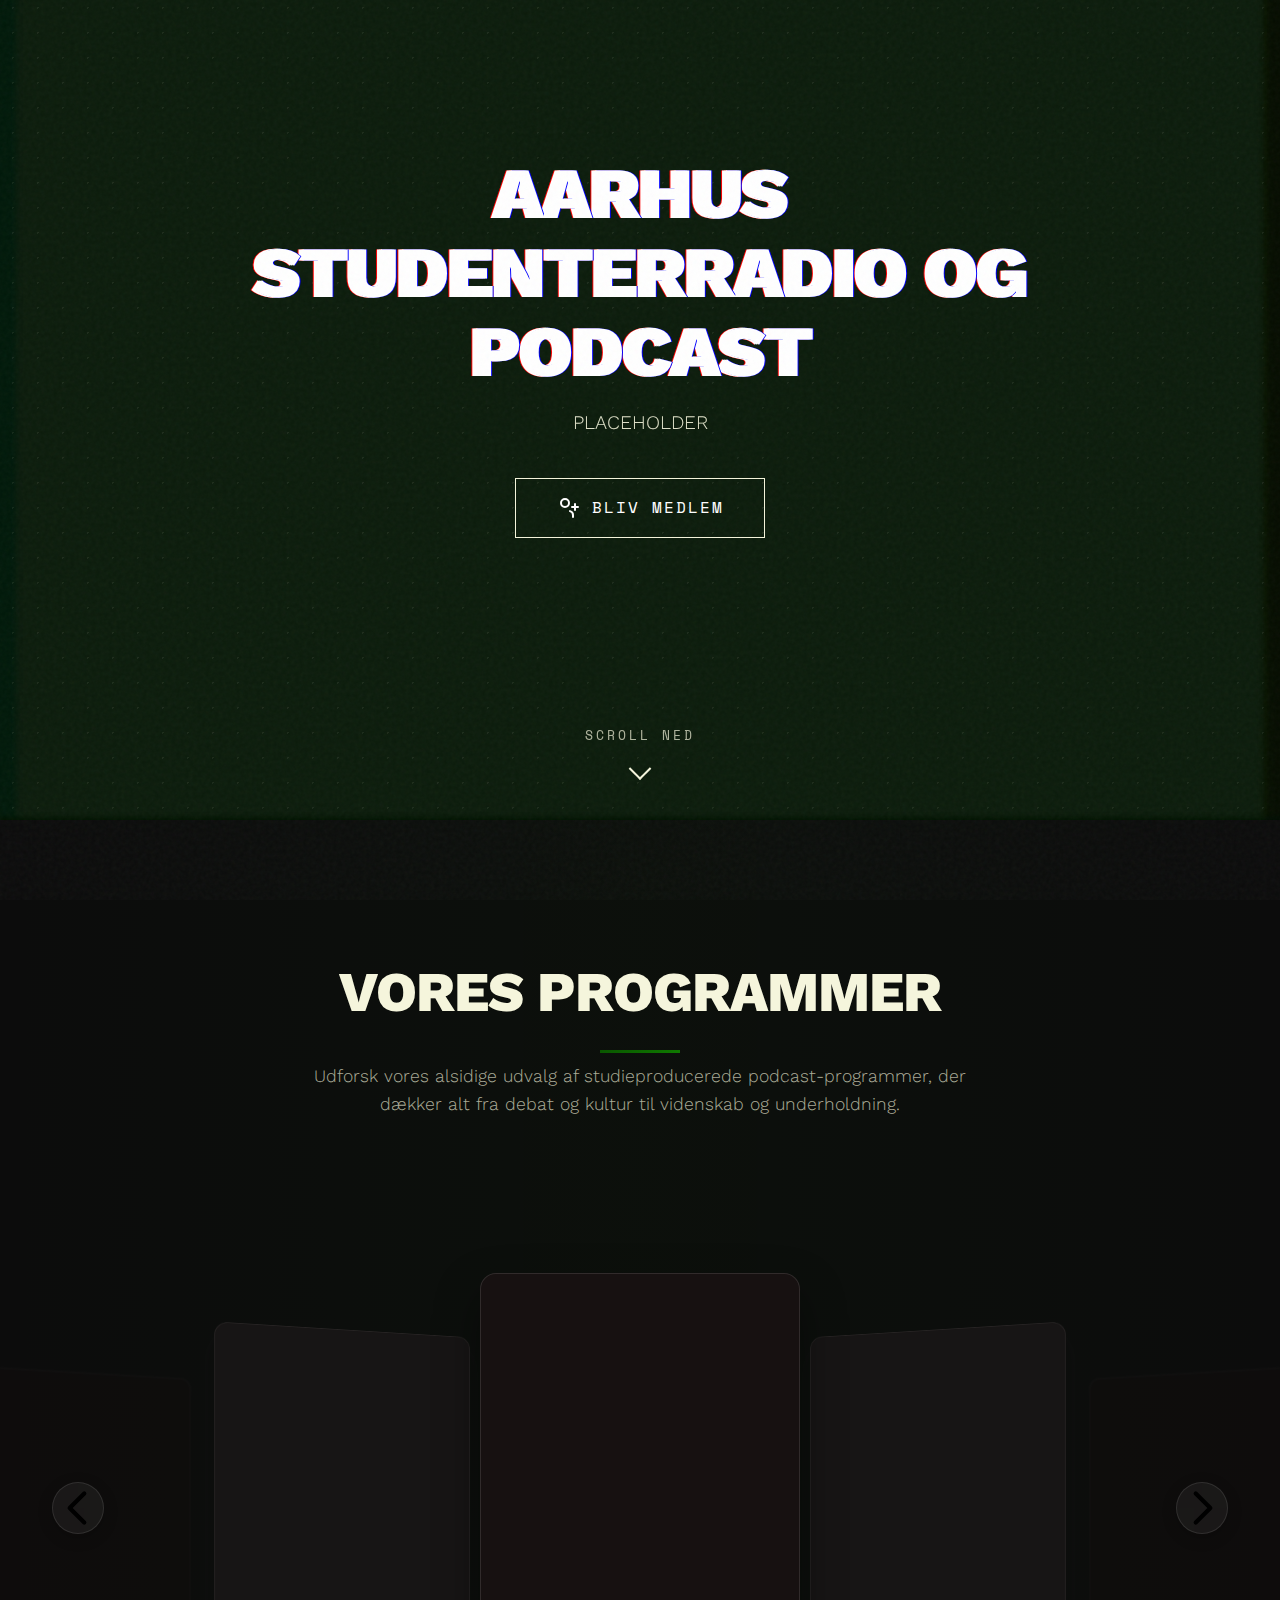
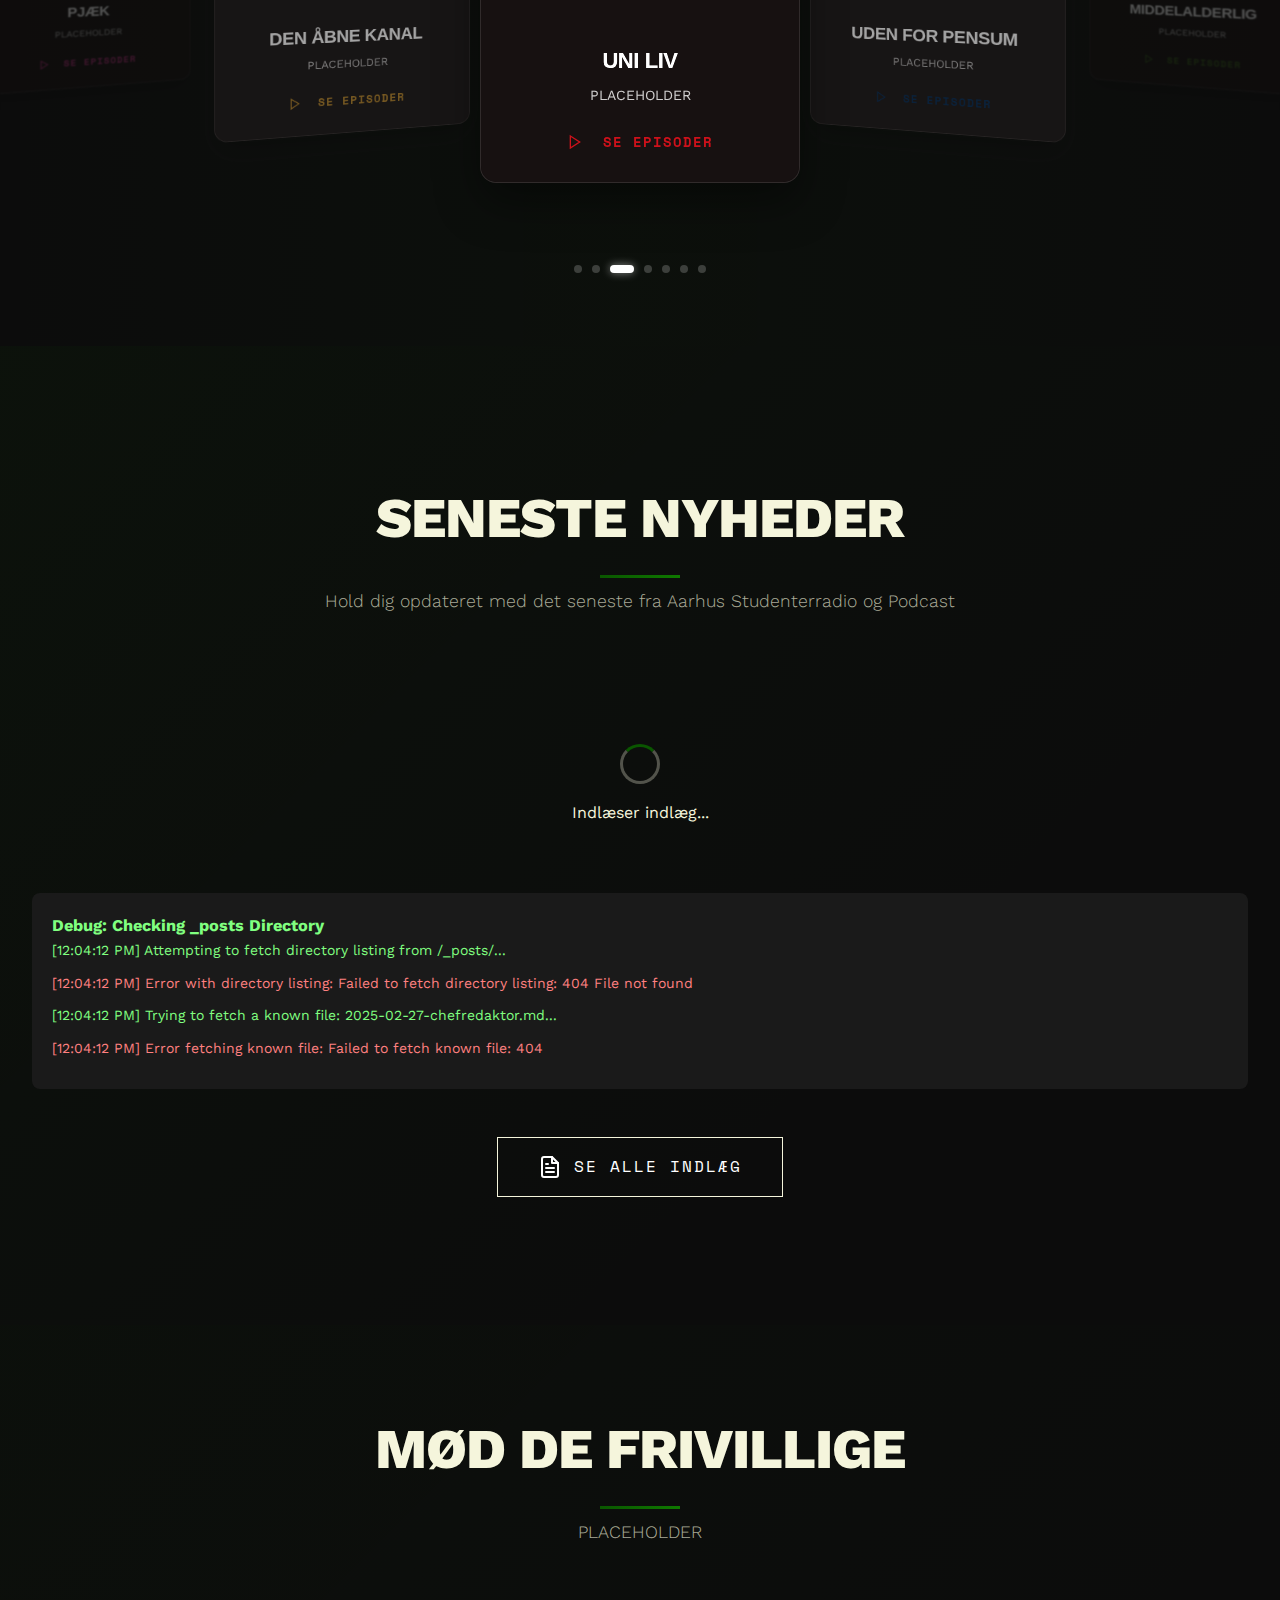
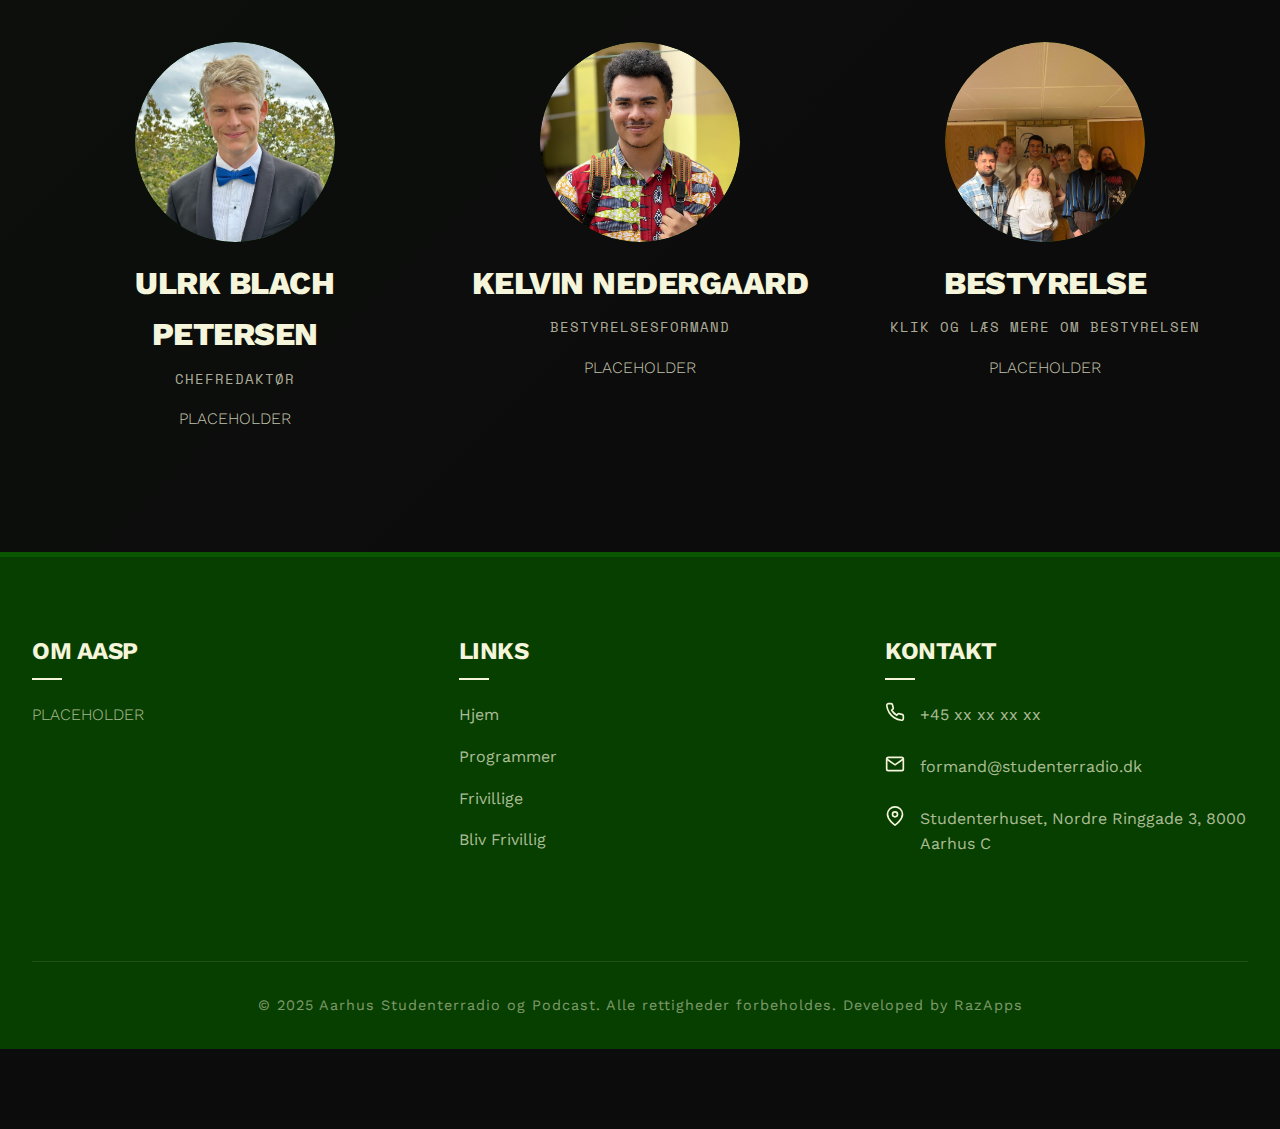
==== src/index.html @ 0950b166 "Changes to src" ====
<!DOCTYPE html>
<html lang="da">
<head>
    <meta charset="UTF-8">
    <meta name="viewport" content="width=device-width, initial-scale=1.0">
    <title>ASP - Aarhus Studenterradio & Podcast</title>
    <style>
        @import url('https://fonts.googleapis.com/css2?family=Space+Mono:wght@400;700&family=Work+Sans:wght@300;400;600;800&display=swap');
        
        :root {
            --primary: #0A5600; /* Dark green from logo */
            --primary-darker: #073f00;
            --secondary: #F5F5DC; /* Cream/ivory from logo */
            --dark: #0c0c0c;
            --light: #FFFFFF;
            --gradient: linear-gradient(135deg, #0A5600 0%, #0F7A00 100%);
            --shadow: 0 20px 40px rgba(10, 86, 0, 0.12);
            --glass-bg: rgba(245, 245, 220, 0.09);
            --glass-border: rgba(245, 245, 220, 0.13);
            --uni-liv-color: #AF0000;
            --pjaek-color: #E4017E;
            --den-abne-color: #F7BF00;
            --middelalderlig-color: #3B651C;
            --studieguiden-color: #813AA8;
            --profundis-color: #A03A11;
            --glitch-intensity: 15px;
        }
        
        * {
            margin: 0;
            padding: 0;
            box-sizing: border-box;
            font-family: 'Work Sans', sans-serif;
        }
        
        body {
            background-color: var(--dark);
            color: var(--secondary);
            line-height: 1.6;
            overflow-x: hidden;
            cursor: default;
        }
        
        ::selection {
            background: var(--primary);
            color: var(--light);
        }
        
        .noise-overlay {
            position: fixed;
            top: 0;
            left: 0;
            width: 100%;
            height: 100%;
            background-image: url("data:image/svg+xml,%3Csvg viewBox='0 0 250 250' xmlns='http://www.w3.org/2000/svg'%3E%3Cfilter id='noiseFilter'%3E%3CfeTurbulence type='fractalNoise' baseFrequency='0.85' numOctaves='4' stitchTiles='stitch'/%3E%3C/filter%3E%3Crect width='100%25' height='100%25' filter='url(%23noiseFilter)'/%3E%3C/svg%3E");
            opacity: 0.04;
            pointer-events: none;
            z-index: 2000;
        }
        
        .cursor-follower {
            position: fixed;
            width: 30px;
            height: 30px;
            background: rgba(10, 86, 0, 0.2);
            border-radius: 50%;
            pointer-events: none;
            z-index: 9999;
            mix-blend-mode: difference;
            transition: transform 0.1s ease;
            display: none;
        }
        
        
        
        .container {
            max-width: 1400px;
            margin: 0 auto;
            padding: 0 2rem;
            position: relative;
        }
        
        header {
            position: fixed;
            width: 100%;
            z-index: 1000;
            padding: 1rem 0;
            transition: all 0.4s cubic-bezier(0.16, 1, 0.3, 1);
            mix-blend-mode: difference;
        }
        
        header.scrolled {
            padding: 0.5rem 0;
            backdrop-filter: blur(10px);
            -webkit-backdrop-filter: blur(10px);
            background: rgba(10, 86, 0, 0.85);
            mix-blend-mode: normal;
        }
        
        .navbar {
            display: flex;
            justify-content: space-between;
            align-items: center;
            padding: 0 1rem;
        }
        
        .logo {
            display: flex;
            align-items: center;
            position: relative;
        }
        
        .logo-image {
            height: 80px;
            transition: all 0.3s cubic-bezier(0.16, 1, 0.3, 1);
            filter: invert(1);
            mix-blend-mode: difference;
        }
        
        header.scrolled .logo-image {
            height: 60px;
            filter: none;
            mix-blend-mode: normal;
        }
        
        .nav-links {
            display: flex;
            gap: 2.5rem;
        }
        
        .nav-links a {
            color: var(--secondary);
            text-decoration: none;
            font-weight: 600;
            font-size: 1rem;
            position: relative;
            transition: all 0.3s ease;
            text-transform: uppercase;
            letter-spacing: 1px;
            font-family: 'Space Mono', monospace;
            overflow: hidden;
            padding: 5px 0;
        }
        
        .nav-links a::before {
            content: '';
            position: absolute;
            bottom: 0;
            left: 0;
            width: 100%;
            height: 2px;
            background: var(--secondary);
            transform: translateX(-100%);
            transition: transform 0.3s cubic-bezier(0.76, 0, 0.24, 1);
        }
        
        .nav-links a:hover::before {
            transform: translateX(0);
        }
        
        .nav-links a:hover {
            color: var(--light);
        }
        
        .mobile-toggle {
            display: none;
            cursor: pointer;
            z-index: 100;
        }
        
        .line {
            width: 30px;
            height: 3px;
            background: var(--secondary);
            margin: 6px 0;
            transition: all 0.3s ease;
        }
        
        .hero-section {
            height: 100vh;
            display: flex;
            align-items: center;
            position: relative;
            overflow: hidden;
            margin-top: -80px; /* Adjust for header overlapping hero */
            padding-top: 80px;
        }
        
        .hero-bg {
            position: absolute;
            top: 0;
            left: 0;
            width: 100%;
            height: 100%;
            background-color: var(--primary);
            overflow: hidden;
        }
        
        .hero-glitch {
            position: absolute;
            top: 0;
            left: 0;
            width: 100%;
            height: 100%;
            background: url('/api/placeholder/1920/1080') center/cover no-repeat;
            background-color: var(--primary);
            filter: brightness(0.4) saturate(0.5) contrast(1.2) hue-rotate(5deg);
            animation: glitchEffect 10s infinite;
            background-blend-mode: luminosity;
        }
        
        .hero-glitch::before,
        .hero-glitch::after {
            content: '';
            position: absolute;
            top: 0;
            left: 0;
            width: 100%;
            height: 100%;
            background: inherit;
        }
        
        .hero-glitch::before {
            left: var(--glitch-intensity);
            background-color: rgba(255, 0, 0, 0.2);
            filter: blur(4px);
            mix-blend-mode: lighten;
            animation: glitchOffset 4s infinite alternate;
        }
        
        .hero-glitch::after {
            left: calc(var(--glitch-intensity) * -1);
            background-color: rgba(0, 255, 255, 0.2);
            filter: blur(4px);
            mix-blend-mode: lighten;
            animation: glitchOffset 4s infinite alternate-reverse;
        }
        
        @keyframes glitchEffect {
            0%, 100% { transform: translate(0); }
            97% { transform: translate(0); }
            98% { transform: translate(-5px, 5px); }
            99% { transform: translate(5px, -5px); }
        }
        
        @keyframes glitchOffset {
            0%, 100% { transform: translateX(0); }
            50% { transform: translateX(calc(var(--glitch-intensity) * -0.5)); }
        }
        
        .hero-dots {
            position: absolute;
            top: 0;
            left: 0;
            width: 100%;
            height: 100%;
            background-image: 
                radial-gradient(
                    rgba(245, 245, 220, 0.07) 1px, 
                    transparent 1px
                );
            background-size: 25px 25px;
            z-index: 1;
        }
        
        .hero-content {
            position: relative;
            z-index: 2;
            max-width: 800px;
            margin: 0 auto;
            text-align: center;
        }
        
        .hero-title {
            font-size: 4.5rem;
            font-weight: 800;
            line-height: 1.1;
            margin-bottom: 1rem;
            color: var(--light);
            display: inline-block;
            position: relative;
            text-transform: uppercase;
            letter-spacing: -1px;
        }
        
        .hero-title::before,
        .hero-title::after {
            content: attr(data-text);
            position: absolute;
            width: 100%;
            height: 100%;
            left: 0;
            top: 0;
            color: var(--light);
            overflow: hidden;
        }
        
        .hero-title::before {
            left: -2px;
            text-shadow: -1px 0 red;
            animation: glitch-effect-1 3s infinite linear alternate-reverse;
        }
        
        .hero-title::after {
            left: 2px;
            text-shadow: 1px 0 blue;
            animation: glitch-effect-2 2s infinite linear alternate-reverse;
        }
        
        @keyframes glitch-effect-1 {
            0%, 5%, 10%, 15%, 50%, 55%, 60%, 65%, 70%, 100% {
                clip-path: inset(0 0 0 0);
            }
            20% {
                clip-path: inset(20% 0 0 0);
            }
            25% {
                clip-path: inset(0 0 20% 0);
            }
            30% {
                clip-path: inset(0 20% 0 0);
            }
            35% {
                clip-path: inset(0 0 0 20%);
            }
            40% {
                clip-path: inset(50% 10% 0 0);
            }
            45% {
                clip-path: inset(0 0 10% 30%);
            }
            75% {
                clip-path: inset(10% 0 50% 0);
            }
            80% {
                clip-path: inset(0 10% 0 50%);
            }
            85% {
                clip-path: inset(0 20% 30% 0);
            }
            90% {
                clip-path: inset(30% 0 0 20%);
            }
            95% {
                clip-path: inset(20% 30% 10% 0);
            }
        }
        
        @keyframes glitch-effect-2 {
            0%, 15%, 25%, 35%, 50%, 65%, 75%, 85%, 100% {
                clip-path: inset(0 0 0 0);
            }
            5% {
                clip-path: inset(30% 0 0 0);
            }
            10% {
                clip-path: inset(0 10% 0 0);
            }
            20% {
                clip-path: inset(0 0 30% 0);
            }
            30% {
                clip-path: inset(0 0 0 10%);
            }
            40% {
                clip-path: inset(50% 0 0 30%);
            }
            45% {
                clip-path: inset(0 20% 40% 0);
            }
            55% {
                clip-path: inset(10% 0 0 0);
            }
            60% {
                clip-path: inset(0 40% 0 0);
            }
            70% {
                clip-path: inset(0 0 10% 0);
            }
            80% {
                clip-path: inset(0 0 0 5%);
            }
            90% {
                clip-path: inset(20% 10% 0 10%);
            }
            95% {
                clip-path: inset(5% 0 15% 0);
            }
        }
        
        .hero-subtitle {
            font-size: 1.2rem;
            margin-bottom: 2.5rem;
            color: var(--secondary);
            opacity: 0.9;
            max-width: 700px;
            font-weight: 300;
            margin: 0 auto 2.5rem;
        }
        
        .cta-button {
            display: inline-flex;
            align-items: center;
            gap: 12px;
            background-color: transparent;
            color: var(--light);
            border: 1px solid var(--secondary);
            padding: 1rem 2.5rem;
            font-size: 1rem;
            font-weight: 400;
            text-decoration: none;
            cursor: pointer;
            transition: all 0.4s cubic-bezier(0.16, 1, 0.3, 1);
            position: relative;
            overflow: hidden;
            font-family: 'Space Mono', monospace;
            text-transform: uppercase;
            letter-spacing: 2px;
        }
        
        .cta-button::before {
            content: '';
            position: absolute;
            bottom: 0;
            left: 0;
            width: 100%;
            height: 100%;
            background: var(--primary);
            z-index: -1;
            transform: scaleY(0);
            transform-origin: bottom;
            transition: transform 0.4s cubic-bezier(0.16, 1, 0.3, 1);
        }
        
        .cta-button:hover {
            color: var(--light);
            border-color: var(--primary);
        }
        
        .cta-button:hover::before {
            transform: scaleY(1);
        }
        
        .scroll-indicator {
            position: absolute;
            bottom: 40px;
            left: 50%;
            transform: translateX(-50%);
            display: flex;
            flex-direction: column;
            align-items: center;
            gap: 10px;
            z-index: 5;
        }
        
        .scroll-text {
            font-size: 0.8rem;
            text-transform: uppercase;
            letter-spacing: 3px;
            opacity: 0.7;
            font-family: 'Space Mono', monospace;
        }
        
        .scroll-arrow {
            position: relative;
            width: 24px;
            height: 24px;
        }
        
        .scroll-arrow::before,
        .scroll-arrow::after {
            content: '';
            position: absolute;
            bottom: 0;
            width: 16px;
            height: 2px;
            background-color: var(--secondary);
        }
        
        .scroll-arrow::before {
            right: 50%;
            transform: rotate(45deg);
            transform-origin: right bottom;
        }
        
        .scroll-arrow::after {
            left: 50%;
            transform: rotate(-45deg);
            transform-origin: left bottom;
        }
        
        @keyframes scrollAnimation {
            0%, 20%, 50%, 80%, 100% {
                transform: translateY(0);
            }
            40% {
                transform: translateY(10px);
            }
            60% {
                transform: translateY(5px);
            }
        }
        
        .scroll-arrow {
            animation: scrollAnimation 2s infinite;
        }
        
        section {
            padding: 8rem 0;
            position: relative;
        }
        
        .section-title {
            margin-bottom: 5rem;
            text-align: center;
            position: relative;
        }
        
        .section-title h2 {
            font-size: 3.5rem;
            font-weight: 800;
            margin-bottom: 1.5rem;
            color: var(--secondary);
            text-transform: uppercase;
            letter-spacing: -1px;
            position: relative;
            display: inline-block;
        }
        
        .section-title p {
            max-width: 700px;
            margin: 0 auto;
            color: rgba(245, 245, 220, 0.7);
            font-size: 1.1rem;
            font-weight: 300;
        }
        
        .section-title h2::after {
            content: '';
            position: absolute;
            bottom: -15px;
            left: 50%;
            width: 80px;
            height: 3px;
            background: var(--gradient);
            transform: translateX(-50%);
        }
        
        /* New podcast section with grid layout */
        .podcast-section {
            background-color: var(--dark);
            position: relative;
            overflow: hidden;
            padding-bottom: 10rem;
        }
        
        .podcast-section::before {
            content: '';
            position: absolute;
            top: 0;
            left: 0;
            width: 100%;
            height: 100%;
            background: linear-gradient(0deg, var(--primary-darker) 0%, transparent 50%);
            opacity: 0.05;
        }
        
        .podcast-list {
            max-width: 1200px;
            margin: 0 auto;
            position: relative;
            z-index: 1;
            display: grid;
            /* Updated from minmax(500px, 1fr) to a more flexible 350px minimum */
            grid-template-columns: repeat(auto-fill, minmax(350px, 1fr));
            gap: 2rem;
        }
        
        .podcast-card {
            background: var(--glass-bg);
            border: 1px solid var(--glass-border);
            border-radius: 12px;
            overflow: hidden;
            transition: all 0.4s cubic-bezier(0.16, 1, 0.3, 1);
            display: flex;
            flex-direction: column;
            height: 100%;
            position: relative;
        }
        
        .podcast-card:hover {
            transform: translateY(-10px);
            border-color: rgba(245, 245, 220, 0.3);
            box-shadow: 0 15px 30px rgba(0, 0, 0, 0.2);
        }
        
        .podcast-card::before {
            content: '';
            position: absolute;
            top: 0;
            left: 0;
            width: 3px;
            height: 100%;
            background: var(--primary);
            z-index: 2;
        }
        
        .podcast-card:nth-child(1)::before {
    background: var(--den-abne-color);
}

.podcast-card:nth-child(2)::before {
    background: var(--profundis-color);
}

.podcast-card:nth-child(3)::before {
    background: var(--uni-liv-color);
}

.podcast-thumbnail {
    width: 150px;
    height: 150px;
    overflow: hidden;
    flex-shrink: 0;
    position: relative;
    transition: all 0.4s cubic-bezier(0.16, 1, 0.3, 1);
    border-radius: 10px;
}

.podcast-card:hover .podcast-thumbnail {
    transform: scale(1.05) rotate(2deg);
}

.podcast-info {
    flex: 1;
    display: flex;
    flex-direction: column;
}

.podcast-title {
    font-size: 1.7rem;
    font-weight: 800;
    margin-bottom: 1rem;
    color: var(--secondary);
    text-transform: uppercase;
    letter-spacing: -0.5px;
    line-height: 1.2;
    position: relative;
    display: inline-block;
}

.podcast-title::after {
    content: '';
    position: absolute;
    bottom: -8px;
    left: 0;
    width: 60px;
    height: 2px;
    background: rgba(245, 245, 220, 0.3);
    transition: width 0.3s ease;
}

.podcast-card:hover .podcast-title::after {
    width: 100%;
}

.podcast-meta {
    display: flex;
    gap: 2rem;
    margin-bottom: 1.2rem;
    color: rgba(245, 245, 220, 0.6);
    font-size: 0.85rem;
    font-family: 'Space Mono', monospace;
}

.meta-item {
    display: flex;
    align-items: center;
    gap: 8px;
}

.podcast-description {
    color: rgba(245, 245, 220, 0.8);
    margin-bottom: 1.5rem;
    font-weight: 300;
    flex-grow: 1;
}

.play-now {
    display: inline-flex;
    align-items: center;
    gap: 10px;
    font-family: 'Space Mono', monospace;
    font-weight: 400;
    cursor: pointer;
    transition: all 0.3s ease;
    position: relative;
    text-transform: uppercase;
    font-size: 0.85rem;
    letter-spacing: 1px;
    align-self: center;
    margin-top: auto;
}

.play-now::before {
    content: '';
    position: absolute;
    bottom: -5px;
    left: 0;
    width: 100%;
    height: 1px;
    background: currentColor;
    transform: scaleX(0);
    transform-origin: right;
    transition: transform 0.3s cubic-bezier(0.16, 1, 0.3, 1);
}

.play-now:hover::before {
    transform: scaleX(1);
    transform-origin: left;
}

.shows-section {
    background-color: var(--dark);
    padding-top: 8rem;
    padding-bottom: 8rem;
    position: relative;
    overflow: hidden;
}

.shows-section::before {
    content: '';
    position: absolute;
    top: 0;
    left: 0;
    width: 200%;
    height: 100%;
    background: linear-gradient(90deg, transparent 0%, rgba(10, 86, 0, 0.05) 25%, transparent 50%, rgba(10, 86, 0, 0.05) 75%, transparent 100%);
    animation: gradientMove 15s linear infinite;
}

@keyframes gradientMove {
    0% {
        transform: translateX(0);
    }
    100% {
        transform: translateX(-50%);
    }
}

.shows-grid {
    display: grid;
    grid-template-columns: repeat(auto-fill, minmax(350px, 1fr));
    gap: 3rem;
    position: relative;
    z-index: 5;
}

.show-card {
    display: flex;
    flex-direction: column;
    border-radius: var(--card-radius);
    background-color: #191414; /* Match Spotify's black */
    overflow: hidden;
    height: auto; /* Let content determine height */
    box-shadow: 0 15px 35px rgba(0, 0, 0, 0.3);
    border: 1px solid rgba(255, 255, 255, 0.1);
    transition: all 0.4s ease;
    line-height: 1; /* Control overall line height */
}

/* Base effect for active cards without program-specific color */
.active .show-card {
    transform: translateY(-5px);
    box-shadow: 0 20px 45px rgba(0, 0, 0, 0.4);
}

/* Base hover effect that will be overridden by program-specific ones */
.active .show-card:hover {
    transform: translateY(-8px);
}

/* Remove the general hover color reference that was causing issues */
.active .show-card:hover {
    box-shadow: 0 25px 50px rgba(0, 0, 0, 0.5);
}

.show-image {
    position: relative;
    overflow: hidden;
}

.show-content {
    padding: 1.5rem;
    flex-grow: 1;
    display: flex;
    flex-direction: column;
    text-align: center;
}

.show-title {
    font-size: 1.6rem;
    font-weight: 800;
    margin-bottom: 0.5rem;
    color: var(--secondary);
    text-transform: uppercase;
    letter-spacing: -0.5px;
}

.show-host {
    font-size: 0.95rem;
    color: rgba(245, 245, 220, 0.6);
    margin-bottom: 1.5rem;
    font-family: 'Space Mono', monospace;
}

.show-description {
    color: rgba(245, 245, 220, 0.8);
    margin-bottom: 2rem;
    font-size: 0.95rem;
    font-weight: 300;
    flex-grow: 1;
}

/* Team Section with Mobile Carousel */
.team-section {
    background-color: var(--dark);
    position: relative;
    padding-top: 5rem;
    overflow: hidden;
}

.team-section::before {
    content: '';
    position: absolute;
    top: 0;
    left: 0;
    width: 100%;
    height: 100%;
    background: linear-gradient(135deg, var(--primary-darker) 0%, transparent 70%);
    opacity: 0.07;
}

.team-grid {
    display: grid;
    grid-template-columns: repeat(auto-fill, minmax(300px, 1fr));
    gap: 4rem;
    position: relative;
    z-index: 1;
}

.team-member {
    text-align: center;
    transition: all 0.5s cubic-bezier(0.16, 1, 0.3, 1);
    display: flex;
    flex-direction: column;
    align-items: center;
}

.team-member:hover {
    transform: translateY(-10px);
}

.team-photo {
    width: 200px;
    height: 200px;
    margin-bottom: 2rem;
    position: relative;
    overflow: hidden;
    border-radius: 50%;
}

.photo-inner {
    width: 100%;
    height: 100%;
    overflow: hidden;
    transition: all 0.5s cubic-bezier(0.16, 1, 0.3, 1);
    border-radius: 50%;
}

.team-member:hover .photo-inner img {
    transform: scale(1.05);
}

.photo-inner img {
    transition: all 0.5s cubic-bezier(0.16, 1, 0.3, 1);
}

.team-member:hover .team-photo::after {
    width: 100%;
}

.team-name {
    font-size: 2rem;
    font-weight: 800;
    margin-bottom: 0.5rem;
    color: var(--secondary);
    text-transform: uppercase;
    letter-spacing: -0.5px;
    position: relative;
}

.team-role {
    color: rgba(245, 245, 220, 0.7);
    font-size: 0.85rem;
    margin-bottom: 1rem;
    text-transform: uppercase;
    letter-spacing: 1px;
    font-family: 'Space Mono', monospace;
}

.team-bio {
    color: rgba(245, 245, 220, 0.8);
    margin-bottom: 1.5rem;
    font-weight: 300;
    max-width: 90%;
}

.social-links {
    display: flex;
    gap: 15px;
}

.social-link {
    width: 40px;
    height: 40px;
    display: flex;
    align-items: center;
    justify-content: center;
    transition: all 0.3s ease;
    border: 1px solid rgba(245, 245, 220, 0.3);
    background: transparent;
    color: var(--secondary);
}

.social-link:hover {
    background: var(--primary);
    transform: translateY(-5px);
    border-color: var(--primary);
}

/* Mobile Carousel Styles for Team Section */
@media (max-width: 768px) {
    .team-grid {
        display: block;
        position: relative;
        overflow: hidden;
        padding: 20px 0;
    }
    
    /* Team Carousel Container */
    .team-carousel {
        display: flex;
        overflow-x: auto;
        scroll-snap-type: x mandatory;
        scroll-behavior: smooth;
        -webkit-overflow-scrolling: touch;
        scrollbar-width: none; /* Firefox */
        -ms-overflow-style: none; /* IE and Edge */
        padding: 10px 0 30px;
    }
    
    /* Hide scrollbar */
    .team-carousel::-webkit-scrollbar {
        display: none; /* Chrome, Safari, Opera */
    }
    
    /* Team Member Card in Carousel */
    .team-carousel .team-member {
        flex: 0 0 85%;
        scroll-snap-align: center;
        margin: 0 auto;
        padding: 20px 15px;
        border-radius: 10px;
   
        box-shadow: 0 10px 30px rgba(0, 0, 0, 0.05);
        transition: all 0.3s cubic-bezier(0.16, 1, 0.3, 1);
        max-width: 300px;
    }
    
    .team-carousel .team-member:hover {
        transform: translateY(-5px);
        background-color: rgba(255, 255, 255, 0.08);
        border-color: var(--primary);
    }
    
    /* Adjust photo size for carousel */
    .team-carousel .team-photo {
        width: 150px;
        height: 150px;
        margin-bottom: 1.5rem;
    }
    
    /* Carousel navigation dots */
    .carousel-dots {
        display: flex;
        justify-content: center;
        margin: 15px auto;
        position: relative;
        z-index: 2;
    }
    
    .carousel-dot {
        width: 8px;
        height: 8px;
        margin: 0 5px;
        border-radius: 50%;
        background-color: rgba(245, 245, 220, 0.3);
        cursor: pointer;
        transition: all 0.3s ease;
    }
    
    .carousel-dot.active {
        background-color: var(--primary);
        width: 24px;
        border-radius: 4px;
    }
    
    /* Adjust text sizes for mobile */
    .team-carousel .team-name {
        font-size: 1.7rem;
    }
    
    .team-carousel .team-role {
        font-size: 0.8rem;
    }
    
    .team-carousel .team-bio {
        font-size: 0.95rem;
        margin-bottom: 1.2rem;
    }
}

footer {
    background-color: var(--primary-darker);
    color: var(--secondary);
    padding: 5rem 0 2rem;
    position: relative;
    overflow: hidden;
}

footer::before {
    content: '';
    position: absolute;
    top: 0;
    left: 0;
    width: 100%;
    height: 5px;
    background: var(--primary);
}

.footer-content {
    display: grid;
    grid-template-columns: repeat(auto-fit, minmax(250px, 1fr));
    gap: 4rem;
    position: relative;
    z-index: 1;
}

.footer-column h3 {
    font-size: 1.5rem;
    font-weight: 700;
    margin-bottom: 2rem;
    color: var(--secondary);
    position: relative;
    display: inline-block;
    text-transform: uppercase;
    letter-spacing: -0.5px;
}

.footer-column h3::after {
    content: '';
    position: absolute;
    left: 0;
    bottom: -10px;
    width: 30px;
    height: 2px;
    background: var(--secondary);
}

.footer-links {
    list-style: none;
}

.footer-links li {
    margin-bottom: 1rem;
}

.footer-links a {
    color: rgba(245, 245, 220, 0.7);
    text-decoration: none;
    transition: all 0.3s ease;
    display: inline-block;
    position: relative;
    padding-left: 0;
}

.footer-links a::before {
    content: '→';
    position: absolute;
    left: -20px;
    opacity: 0;
    transition: all 0.3s ease;
}

.footer-links a:hover {
    color: var(--secondary);
    padding-left: 20px;
}

.footer-links a:hover::before {
    opacity: 1;
    left: 0;
}

.contact-item {
    display: flex;
    gap: 15px;
    margin-bottom: 1.5rem;
    color: rgba(245, 245, 220, 0.7);
    transition: all 0.3s ease;
}

.contact-item:hover {
    color: var(--secondary);
}

.contact-icon {
    flex-shrink: 0;
    color: var(--secondary);
}

.footer-bottom {
    margin-top: 5rem;
    padding-top: 2rem;
    border-top: 1px solid rgba(245, 245, 220, 0.1);
    text-align: center;
    color: rgba(245, 245, 220, 0.5);
    font-size: 0.9rem;
    font-family: 'Space Mono', monospace;
    letter-spacing: 1px;
}

@media (max-width: 1024px) {
    .hero-title {
        font-size: 3.8rem;
    }
    
    .section-title h2 {
        font-size: 3rem;
    }
    
    .podcast-list {
        /* Optionally adjust for mid-sized screens if needed */
    }
}

@media (max-width: 768px) {
    .nav-links {
        position: fixed;
        top: 0;
        right: -100%;
        width: 80%;
        height: 100vh;
        background: var(--primary-darker);
        flex-direction: column;
        justify-content: center;
        align-items: center;
        padding: 3rem;
        transition: all 0.5s cubic-bezier(0.16, 1, 0.3, 1);
        z-index: 99;
    }
    
    .nav-links.active {
        right: 0;
    }
    
    .nav-links a {
        font-size: 1.5rem;
        margin: 1rem 0;
    }
    
    .mobile-toggle {
        display: block;
        z-index: 100;
    }
    
    .mobile-toggle.active .line:nth-child(1) {
        transform: rotate(45deg) translate(5px, 9px);
    }
    
    .mobile-toggle.active .line:nth-child(2) {
        opacity: 0;
    }
    
    .mobile-toggle.active .line:nth-child(3) {
        transform: rotate(-45deg) translate(5px, -9px);
    }
    
    .hero-content {
        margin-left: 0;
    }
    
    .hero-title {
        font-size: 2.5rem;
    }
    
    .hero-subtitle {
        font-size: 1.1rem;
    }
    
    .section-title h2 {
        font-size: 2rem;
    }
    
    /* Instead of altering .podcast-card, force the podcast list to a single column */
    .podcast-list {
        grid-template-columns: 1fr;
    }
    
    .podcast-thumbnail {
        width: 100%;
        height: auto;
        aspect-ratio: 1/1;
        margin-bottom: 1.5rem;
    }
}

@media (max-width: 480px) {
    .hero-title {
        font-size: 2rem;
    }
    
    .hero-subtitle {
        font-size: 1rem;
        padding-left: 1rem;
    }
    
    .cta-button {
        padding: 0.8rem 1.5rem;
        font-size: 0.9rem;
        width: 100%;
        justify-content: center;
    }
    
    .section-title h2 {
        font-size: 1.8rem;
    }
    
    .section-title p {
        font-size: 1rem;
        padding-left: 1rem;
    }
    
    .shows-grid, .team-grid {
        grid-template-columns: 1fr;
        gap: 2rem;
    }
    
    .podcast-title {
        font-size: 1.5rem;
    }
    
    .podcast-meta {
        flex-direction: column;
        gap: 0.5rem;
    }
    
    .footer-content {
        gap: 2.5rem;
    }
    
    /* Additional mobile styles for team carousel */
    .team-carousel .team-member {
        flex: 0 0 90%;
        padding: 15px 10px;
    }
    
    .team-carousel .team-photo {
        width: 130px;
        height: 130px;
    }
    
    .team-carousel .team-name {
        font-size: 1.5rem;
    }
    
    .team-carousel .team-bio {
        font-size: 0.9rem;
    }
}
    </style>
    <style>
/* Modern Carousel Variables */
:root {
  --uni-liv-color: #C9151E;
  --pjaek-color: #CC348B;
  --den-abne-color: #C8922C;
  --ufp-color: #002D5B;
  --middelalderlig-color: #3B651C;
  --studieguiden-color: #813AA8;
  --profundis-color: #A03A11;
  --text-light: #ffffff;
  --text-secondary: rgba(255, 255, 255, 0.7);
  --card-radius: 16px;
  --card-glow: 0 0 25px rgba(255, 255, 255, 0.05);
  --carousel-transition: 500ms cubic-bezier(0.33, 1, 0.68, 1);
  --gradient-overlay: linear-gradient(to bottom, rgba(0, 0, 0, 0.4), rgba(0, 0, 0, 0.7));
}

/* Modern Carousel Container */
.coverflow-carousel-container {
  position: relative;
  width: 100%;
  max-width: 1300px;
  margin: 0 auto;
  padding: 80px 0;
  overflow: visible;
  height: 620px;
}

/* Track Styles */
.coverflow-track {
  position: relative;
  height: 100%;
  width: 100%;
  perspective: 1200px;
  transform-style: preserve-3d;
  display: flex;
  justify-content: center;
}

/* Slide Styles - Modern 3D effect */
.coverflow-slide {
  position: absolute;
  width: 320px;
  transition: all var(--carousel-transition);
  cursor: pointer;
  will-change: transform, opacity;
}

/* Card positioning classes with enhanced 3D effect */
.coverflow-slide.active {
  z-index: 10;
  transform: translateX(0) rotateY(0deg) scale(1);
  opacity: 1;
  filter: brightness(1.1) contrast(1.05);
}

.coverflow-slide.prev {
  z-index: 5;
  transform: translateX(-85%) rotateY(25deg) translateZ(-100px) scale(0.85);
  opacity: 0.8;
  filter: brightness(0.8) contrast(0.95);
}

.coverflow-slide.next {
  z-index: 5;
  transform: translateX(85%) rotateY(-25deg) translateZ(-100px) scale(0.85);
  opacity: 0.8;
  filter: brightness(0.8) contrast(0.95);
}

.coverflow-slide.prev-2 {
  z-index: 4;
  transform: translateX(-160%) rotateY(35deg) translateZ(-200px) scale(0.7);
  opacity: 0.5;
  filter: brightness(0.6) blur(1px);
}

.coverflow-slide.next-2 {
  z-index: 4;
  transform: translateX(160%) rotateY(-35deg) translateZ(-200px) scale(0.7);
  opacity: 0.5;
  filter: brightness(0.6) blur(1px);
}

.coverflow-slide.far-left,
.coverflow-slide.far-right {
  opacity: 0;
  pointer-events: none;
}

/* Modern Card Design */
.show-card {
  display: flex;
  flex-direction: column;
  border-radius: var(--card-radius);
  background-color: #191414; /* Match Spotify's black */
  overflow: hidden;
  height: auto; /* Let content determine height */
  box-shadow: 0 15px 35px rgba(0, 0, 0, 0.3);
  border: 1px solid rgba(255, 255, 255, 0.1);
  transition: all 0.4s ease;
  line-height: 1; /* Control overall line height */
}

/* Base active card styles */
.active .show-card {
  transform: translateY(-5px);
}

/* Base hover effect that will be overridden by program-specific ones */
.active .show-card:hover {
  transform: translateY(-8px);
}

/* Card Image Section */
.show-image {
  height: auto;
  position: relative;
  overflow: hidden;
  margin: 0;
  padding: 0;
  line-height: 0; /* Removes line-height spacing */
  border-radius: var(--card-radius) var(--card-radius) 0 0;
}

.show-image::after {
  content: '';
  position: absolute;
  top: 0;
  left: 0;
  right: 0;
  bottom: 0;
  background: none; /* Remove gradient overlay */
  pointer-events: none;
  z-index: 1;
}

.show-image iframe {
  width: 100%;
  height: 352px; /* Default height for desktop */
  border: none;
  position: relative;
  z-index: 0;
  display: block; /* Removes extra space below inline elements */
  margin-bottom: 0;
  aspect-ratio: 1 / 1; /* Maintain a square aspect ratio */
  max-height: 100%; /* Ensure it doesn't overflow its container */
}

/* Modern Content Area */
.show-content {
  padding: 24px;
  display: flex;
  flex-direction: column;
  flex-grow: 1;
  background-color: #191414; /* Spotify's standard black background color */
  position: relative;
  z-index: 2;
  margin-top: 0;
  border-radius: 0 0 var(--card-radius) var(--card-radius);
}

/* Content Styles */
.show-title {
  font-family: 'Inter', 'Roboto', sans-serif;
  font-weight: 700;
  font-size: 22px;
  margin: 0 0 12px 0;
  color: var(--text-light);
  letter-spacing: -0.02em;
}

.show-description {
  font-size: 14px;
  line-height: 1.6;
  color: var(--text-secondary);
  margin-bottom: auto;
  flex-grow: 1;
  overflow: hidden;
  display: -webkit-box;
  -webkit-line-clamp: 3;
  -webkit-box-orient: vertical;
  font-weight: 400;
}

/* Modern Play Button */
.play-now {
  display: flex;
  align-items: center;
  margin-top: 20px;
  font-weight: 600;
  font-size: 14px;
  text-transform: uppercase;
  letter-spacing: 1px;
  color: var(--text-light) !important;
  padding: 8px 0;
  opacity: 0.9;
  transition: all 0.3s ease;
  position: relative;
}

.play-now::after {
  content: '';
  position: absolute;
  left: 0;
  bottom: 0;
  width: 0;
  height: 2px;
  background-color: currentColor;
  transition: width 0.3s ease;
}

.play-now:hover {
  opacity: 1;
}

.play-now:hover::after {
  width: 100%;
}

.play-now svg {
  margin-right: 10px;
  transition: transform 0.3s ease;
}

.play-now:hover svg {
  transform: translateX(3px);
}

/* Modern Navigation Buttons */
.coverflow-carousel-container .prev-btn,
.coverflow-carousel-container .next-btn {
  position: absolute;
  top: 50%;
  transform: translateY(-50%);
  width: 52px;
  height: 52px;
  background: rgba(255, 255, 255, 0.05);
  border: 1px solid rgba(255, 255, 255, 0.1);
  border-radius: 50%;
  box-shadow: 0 4px 15px rgba(0, 0, 0, 0.2);
  cursor: pointer;
  z-index: 20;
  display: flex;
  align-items: center;
  justify-content: center;
  transition: all 0.3s ease;
  backdrop-filter: blur(10px);
}

.coverflow-carousel-container .prev-btn {
  left: 20px;
}

.coverflow-carousel-container .next-btn {
  right: 20px;
}

.coverflow-carousel-container .prev-btn svg,
.coverflow-carousel-container .next-btn svg {
  stroke: var(--text-light);
  transition: transform 0.3s ease;
}

.coverflow-carousel-container .prev-btn:hover,
.coverflow-carousel-container .next-btn:hover {
  background: rgba(255, 255, 255, 0.15);
  transform: translateY(-50%) scale(1.1);
}

.coverflow-carousel-container .prev-btn:hover svg {
  transform: translateX(-3px);
}

.coverflow-carousel-container .next-btn:hover svg {
  transform: translateX(3px);
}

/* Modern Indicator Dots */
.carousel-dots {
  display: flex;
  justify-content: center;
  gap: 10px;
  margin-top: 20px;
  position: absolute;
  bottom: -55px;
  left: 0;
  right: 0;
}

.dot {
  width: 8px;
  height: 8px;
  background-color: rgba(255, 255, 255, 0.2);
  border-radius: 50%;
  cursor: pointer;
  transition: all 0.3s ease;
}

.dot:hover {
  background-color: rgba(255, 255, 255, 0.4);
}

.dot.active {
  background-color: var(--text-light);
  box-shadow: 0 0 8px rgba(255, 255, 255, 0.5);
  width: 24px;
  border-radius: 4px;
}

/* Program-Specific Color Accents for "SE EPISODER" text */
.coverflow-slide[data-program="uni-liv"] .play-now {
  color: var(--uni-liv-color) !important;
}

.coverflow-slide[data-program="pjaek"] .play-now {
  color: var(--pjaek-color) !important;
}

.coverflow-slide[data-program="den-abne"] .play-now {
  color: var(--den-abne-color) !important;
}

.coverflow-slide[data-program="ufp"] .play-now {
  color: var(--ufp-color) !important;
}

.coverflow-slide[data-program="middelalderlig"] .play-now {
  color: var(--middelalderlig-color) !important;
}

.coverflow-slide[data-program="profundis"] .play-now {
  color: var(--profundis-color) !important;
}

.coverflow-slide[data-program="studieguiden"] .play-now {
  color: var(--studieguiden-color) !important;
}


/* Enhanced hover effects with program-specific colors */
.coverflow-slide[data-program="uni-liv"].active .show-card:hover {
  transform: translateY(-8px);
  box-shadow: 0 0 40px rgba(201, 21, 30, 0.5), 0 20px 40px rgba(0, 0, 0, 0.4);
}

.coverflow-slide[data-program="pjaek"].active .show-card:hover {
  transform: translateY(-8px);
  box-shadow: 0 0 40px rgba(204, 52, 139, 0.5), 0 20px 40px rgba(0, 0, 0, 0.4);
}

.coverflow-slide[data-program="den-abne"].active .show-card:hover {
  transform: translateY(-8px);
  box-shadow: 0 0 40px rgba(200, 146, 44, 0.5), 0 20px 40px rgba(0, 0, 0, 0.4);
}

.coverflow-slide[data-program="ufp"].active .show-card:hover {
  transform: translateY(-8px);
  box-shadow: 0 0 40px rgba(0, 45, 91, 0.5), 0 20px 40px rgba(0, 0, 0, 0.4);
}
.coverflow-slide[data-program="middelalderlig"].active .show-card:hover {
  transform: translateY(-8px);
  box-shadow: 0 0 40px rgba(65,101,5, 0.5), 0 20px 40px rgba(0, 0, 0, 0.4);
}
.coverflow-slide[data-program="profundis"].active .show-card:hover {
  transform: translateY(-8px);
  box-shadow: 0 0 40px rgba(155,60,0), 0 20px 40px rgba(0, 0, 0, 0.4);
}
.coverflow-slide[data-program="studieguiden"].active .show-card:hover {
  transform: translateY(-8px);
  box-shadow: 0 0 40px rgba(122, 58, 174, 0.5), 0 20px 40px rgba(0, 0, 0, 0.4);
}
/* Responsive Adjustments */
@media (max-width: 992px) {
  .coverflow-carousel-container {
    height: 580px;
    padding: 60px 0;
  }
  
  .coverflow-slide {
    width: 300px;
  }
}

@media (max-width: 768px) {
  .coverflow-carousel-container {
    height: 520px;
    padding: 50px 0;
  }
  
  .coverflow-slide {
    width: 280px;
  }
  
  .coverflow-slide.prev {
    transform: translateX(-70%) rotateY(20deg) translateZ(-80px) scale(0.8);
  }
  
  .coverflow-slide.next {
    transform: translateX(70%) rotateY(-20deg) translateZ(-80px) scale(0.8);
  }
  
  .coverflow-carousel-container .prev-btn,
  .coverflow-carousel-container .next-btn {
    width: 44px;
    height: 44px;
  }
  
  .show-image iframe {
    height: 300px; /* Reduced height for tablets */
  }
}

@media (max-width: 576px) {
  .coverflow-carousel-container {
    height: 480px;
    padding: 40px 0;
  }
  
  .coverflow-slide {
    width: 260px;
  }
  
  .show-title {
    font-size: 18px;
  }
  
  .show-description {
    font-size: 13px;
    -webkit-line-clamp: 2;
  }

  .coverflow-slide.prev,
  .coverflow-slide.next {
    opacity: 0.4;
  }

  .coverflow-slide.prev-2,
  .coverflow-slide.next-2 {
    opacity: 0;
  }
  
  .carousel-dots {
    bottom: 5px;
  }
  
  /* Hide navigation buttons on mobile */
  .coverflow-carousel-container .prev-btn,
  .coverflow-carousel-container .next-btn {
    display: none;
  }
  
  .show-image iframe {
    height: 250px; /* Further reduced height for mobile */
  }
  
  .show-content {
    padding: 16px; /* Less padding for mobile */
  }
}
        </style>
    
</head>
<body>
    <div class="noise-overlay"></div>
    
    <header>
        <div class="container">
            <div class="navbar">
          
                
                <div class="nav-links">
                    <a href="#hjem">Hjem</a>
                    <a href="#programmer">Programmer</a>
                    <a href="#podcasts">Podcasts</a>
                    <a href="#team">Frivillige</a>
                    <a href="#kontakt">Kontakt</a>
                </div>
                
                <div class="mobile-toggle">
                    <div class="line"></div>
                    <div class="line"></div>
                    <div class="line"></div>
                </div>
            </div>
        </div>
    </header>

    <section class="hero-section" id="hjem">
        <div class="hero-bg"></div>
        <div class="hero-glitch"></div>
        <div class="hero-dots">
            <video autoplay loop muted playsinline style="width: 100%; height: 100%; object-fit: cover;">
                <source src="media/frontvid.mp4" type="video/mp4">
                Your browser does not support the video tag.
              </video>
        </div>
        <div class="container">
            <div class="hero-content">
                <h1 class="hero-title" data-text="AARHUS STUDENTERRADIO OG PODCAST">AARHUS STUDENTERRADIO OG PODCAST</h1>
                <p class="hero-subtitle">PLACEHOLDER</p>
                <a href="#podcasts" class="cta-button">
                    <svg xmlns="http://www.w3.org/2000/svg" width="24" height="24" viewBox="0 0 24 24" fill="none" stroke="currentColor" stroke-width="2" stroke-linecap="round" stroke-linejoin="round">
                        <circle cx="9" cy="7" r="4"></circle>
                        <path d="M17 21v-2a4 4 0 0 0-3-3.87"></path>
                        <line x1="19" y1="8" x2="19" y2="14"></line>
                        <line x1="16" y1="11" x2="22" y2="11"></line>
                      </svg>
                      
                    BLIV MEDLEM
                </a>
            </div>
        </div>
        <div class="scroll-indicator">
            <div class="scroll-text">Scroll Ned</div>
            <div class="scroll-arrow"></div>
        </div>
    </section>

    <!-- HTML Markup -->
  

    <section class="shows-section" id="programmer">
        <div class="container">
            <div class="section-title">
                <h2>VORES PROGRAMMER</h2>
                <p>Udforsk vores alsidige udvalg af studieproducerede podcast-programmer, der dækker alt fra debat og kultur til videnskab og underholdning.</p>
            </div>
            
            <!-- Podcast Carousel Container -->
<div class="coverflow-carousel-container">
    <!-- Navigation Buttons -->
    <button class="prev-btn" aria-label="Previous podcast">
      <svg viewBox="0 0 24 24" fill="none" xmlns="http://www.w3.org/2000/svg">
        <path d="M15 19L8 12L15 5" stroke="currentColor" stroke-width="2" stroke-linecap="round" stroke-linejoin="round"/>
      </svg>
    </button>
    
    <button class="next-btn" aria-label="Next podcast">
      <svg viewBox="0 0 24 24" fill="none" xmlns="http://www.w3.org/2000/svg">
        <path d="M9 5L16 12L9 19" stroke="currentColor" stroke-width="2" stroke-linecap="round" stroke-linejoin="round"/>
      </svg>
    </button>
    
    <!-- Carousel Track -->
    <div class="coverflow-track"></div>
    
    <!-- Carousel Indicator Dots -->
    <div class="carousel-dots"></div>
  </div>
            
           <!-- <div style="text-align: center; margin-top: 4rem;">
                <a href="#" class="cta-button" style="display: inline-flex; justify-content: center;">
                    Se Alle Programmer
                </a>
            </div> -->
        </div>
    </section>
    <section class="blog-section" id="blog">
      <div class="container">
        <div class="section-title">
          <h2>SENESTE NYHEDER</h2>
          <p>Hold dig opdateret med det seneste fra Aarhus Studenterradio og Podcast</p>
        </div>
        
        <div class="blog-grid" id="blog-posts-container">
          <!-- Posts will be loaded here dynamically -->
          <div class="loading-posts">
            <div class="spinner"></div>
            <span>Indlæser indlæg...</span>
          </div>
        </div>
        
        <div style="text-align: center; margin-top: 3rem;">
          <a href="#" class="cta-button blog-cta">
            <svg xmlns="http://www.w3.org/2000/svg" width="24" height="24" viewBox="0 0 24 24" fill="none" stroke="currentColor" stroke-width="2" stroke-linecap="round" stroke-linejoin="round">
              <path d="M14 2H6a2 2 0 0 0-2 2v16a2 2 0 0 0 2 2h12a2 2 0 0 0 2-2V8z"></path>
              <polyline points="14 2 14 8 20 8"></polyline>
              <line x1="16" y1="13" x2="8" y2="13"></line>
              <line x1="16" y1="17" x2="8" y2="17"></line>
              <polyline points="10 9 9 9 8 9"></polyline>
            </svg>
            SE ALLE INDLÆG
          </a>
        </div>
      </div>
    </section>
    
    <style>
      /* Blog Section Styles */
      .blog-section {
        background-color: var(--dark);
        position: relative;
        overflow: hidden;
        padding: 8rem 0;
      }
    
      .blog-section::before {
        content: '';
        position: absolute;
        top: 0;
        left: 0;
        width: 100%;
        height: 100%;
        background: linear-gradient(135deg, rgba(10, 86, 0, 0.08) 0%, transparent 70%);
      }
    
      .blog-grid {
        display: grid;
        grid-template-columns: repeat(auto-fill, minmax(350px, 1fr));
        gap: 2.5rem;
        position: relative;
        z-index: 2;
      }
    
      /* Loading Indicator */
      .loading-posts {
        grid-column: 1 / -1;
        display: flex;
        flex-direction: column;
        align-items: center;
        justify-content: center;
        padding: 3rem 0;
        color: var(--secondary);
      }
    
      .loading-posts .spinner {
        width: 40px;
        height: 40px;
        border: 3px solid rgba(245, 245, 220, 0.3);
        border-radius: 50%;
        border-top-color: var(--primary);
        animation: spin 1s infinite ease-in-out;
        margin-bottom: 1rem;
      }
    
      @keyframes spin {
        to { transform: rotate(360deg); }
      }
    
      /* Post Card Styles */
      .blog-post {
        background: rgba(255, 255, 255, 0.03);
        border: 1px solid rgba(255, 255, 255, 0.05);
        border-radius: 12px;
        overflow: hidden;
        transition: all 0.4s cubic-bezier(0.16, 1, 0.3, 1);
        display: flex;
        flex-direction: column;
        height: 100%;
        position: relative;
      }
    
      .blog-post:hover {
        transform: translateY(-10px);
        box-shadow: 0 15px 30px rgba(0, 0, 0, 0.2);
        border-color: rgba(255, 255, 255, 0.1);
      }
    
      .blog-post::before {
        content: '';
        position: absolute;
        top: 0;
        left: 0;
        width: 5px;
        height: 100%;
        background: var(--primary);
        z-index: 1;
      }
    
      .post-thumbnail {
        width: 100%;
        height: 200px;
        overflow: hidden;
        position: relative;
      }
    
      .post-thumbnail img {
        width: 100%;
        height: 100%;
        object-fit: cover;
        transition: all 0.6s cubic-bezier(0.16, 1, 0.3, 1);
      }
    
      .blog-post:hover .post-thumbnail img {
        transform: scale(1.05);
      }
    
      .post-content {
        padding: 1.5rem;
        flex-grow: 1;
        display: flex;
        flex-direction: column;
      }
    
      .post-meta {
        display: flex;
        gap: 1.5rem;
        margin-bottom: 1rem;
        color: rgba(245, 245, 220, 0.6);
        font-size: 0.85rem;
        font-family: 'Space Mono', monospace;
      }
    
      .post-date {
        display: flex;
        align-items: center;
        gap: 8px;
      }
    
      .post-category {
        display: flex;
        align-items: center;
        gap: 8px;
      }
    
      .post-title {
        font-size: 1.5rem;
        font-weight: 700;
        margin-bottom: 1rem;
        color: var(--secondary);
        text-transform: uppercase;
        letter-spacing: -0.5px;
        line-height: 1.2;
      }
    
      .post-excerpt {
        color: rgba(245, 245, 220, 0.8);
        margin-bottom: 1.5rem;
        font-weight: 300;
        display: -webkit-box;
        -webkit-line-clamp: 3;
        -webkit-box-orient: vertical;
        overflow: hidden;
        flex-grow: 1;
      }
    
      .read-more {
        display: inline-flex;
        align-items: center;
        gap: 8px;
        font-family: 'Space Mono', monospace;
        font-weight: 400;
        cursor: pointer;
        transition: all 0.3s ease;
        position: relative;
        text-transform: uppercase;
        font-size: 0.85rem;
        letter-spacing: 1px;
        color: var(--primary);
        margin-top: auto;
        align-self: flex-start;
      }
    
      .read-more::before {
        content: '';
        position: absolute;
        bottom: -5px;
        left: 0;
        width: 100%;
        height: 1px;
        background: currentColor;
        transform: scaleX(0);
        transform-origin: right;
        transition: transform 0.3s cubic-bezier(0.16, 1, 0.3, 1);
      }
    
      .read-more:hover::before {
        transform: scaleX(1);
        transform-origin: left;
      }
    
      .read-more svg {
        transition: transform 0.3s ease;
      }
    
      .read-more:hover svg {
        transform: translateX(5px);
      }
    
      /* No Posts Found */
      .no-posts {
        grid-column: 1 / -1;
        text-align: center;
        padding: 3rem 0;
        color: rgba(245, 245, 220, 0.5);
        font-style: italic;
      }
    
      /* Responsive Adjustments */
      @media (max-width: 768px) {
        .blog-grid {
          grid-template-columns: repeat(auto-fill, minmax(300px, 1fr));
          gap: 1.5rem;
        }
      }
    
      @media (max-width: 480px) {
        .blog-grid {
          grid-template-columns: 1fr;
          gap: 1.5rem;
        }
        
        .post-title {
          font-size: 1.3rem;
        }
        
        .post-meta {
          flex-direction: column;
          gap: 0.5rem;
        }
      }
    </style>
  <!-- TEAM SECTION -->
  <section class="team-section" id="team">
    <div class="container">
      <div class="section-title">
        <h2>MØD DE FRIVILLIGE</h2>
        <p>PLACEHOLDER</p>
      </div>
      <div class="team-grid">
        <!-- Existing team members -->
        <div class="team-member">
          <div class="team-photo">
            <div class="photo-inner">
              <img src="media/chefredaktør.jpg" alt="Ulrik Blach Petersen"/>
            </div>
          </div>
          <h3 class="team-name">ULRK BLACH PETERSEN</h3>
          <p class="team-role">CHEFREDAKTØR</p>
          <p class="team-bio">PLACEHOLDER</p>
        </div>
        
        <div class="team-member">
          <div class="team-photo">
            <div class="photo-inner">
              <img src="media/formand.jpg" alt="Kelvin Nedergaard"/>
            </div>
          </div>
          <h3 class="team-name">KELVIN NEDERGAARD</h3>
          <p class="team-role">BESTYRELSESFORMAND</p>
          <p class="team-bio">PLACEHOLDER</p>
        </div>
        
        <!-- BESTYRELSE card becomes clickable -->
        <div class="team-member" id="bestyrelse-trigger" style="cursor: pointer;">
          <div class="team-photo">
            <div class="photo-inner">
              <img src="media/bestyrelse.jpg" alt="BESTYRELSE"/>
            </div>
          </div>
          <h3 class="team-name">BESTYRELSE</h3>
          <p class="team-role">KLIK OG LÆS MERE OM BESTYRELSEN</p>
          <p class="team-bio">PLACEHOLDER</p>
        </div>
      </div>
    </div>
  </section>

  <!-- Modal for Board (Bestyrelse) -->
<div id="bestyrelse-modal" class="modal">
    <div class="modal-content">
      <span class="close-modal">&times;</span>
      <h2 style="color: var(--secondary); text-transform: uppercase; text-align: center; margin-bottom: 2rem;">Bestyrelse</h2>
      <div class="board-grid">
        <!-- Board Member 1: Kelvin Nedergaard (Formand) -->
        <div class="team-member">
          <div class="team-photo">
            <div class="photo-inner">
              <img src="KelvinPic.jpg" alt="Kelvin Nedergaard" style="width:100%; height:100%; object-fit:cover;">
            </div>
          </div>
          <h3 class="team-name">Kelvin Nedergaard</h3>
          <p class="team-role">Formand</p>
          <p class="team-bio">formand@studenterradio.dk</p>
        </div>
        <!-- Board Member 2: Magnus Eskerod (Viceformand) -->
        <div class="team-member">
          <div class="team-photo">
            <div class="photo-inner">
              <img src="media/PlaceholderPerson.jpg" alt="Magnus Eskerod" style="width:100%; height:100%; object-fit:cover;">
            </div>
          </div>
          <h3 class="team-name">Magnus Eskerod</h3>
          <p class="team-role">Viceformand</p>
          <p class="team-bio">PLACEHOLDER</p>
        </div>
        <!-- Board Member 3: Rasmus Vestergaard Knudsen (Kasserer) -->
        <div class="team-member">
          <div class="team-photo">
            <div class="photo-inner">
              <img src="RasmusPic.jpg" alt="Rasmus Vestergaard Knudsen" style="width:100%; height:100%; object-fit:cover;">
            </div>
          </div>
          <h3 class="team-name">Rasmus Vestergaard Knudsen</h3>
          <p class="team-role">Kasserer</p>
          <p class="team-bio">kasserer@studenterradio.dk</p>
        </div>
        <!-- Board Member 4: Rasmus Ravn (Almen medlem) -->
        <div class="team-member">
          <div class="team-photo">
            <div class="photo-inner">
              <img src="PlaceholderPerson.jpg" alt="Rasmus Ravn" style="width:100%; height:100%; object-fit:cover;">
            </div>
          </div>
          <h3 class="team-name">Rasmus Ravn</h3>
          <p class="team-role">Almen medlem</p>
          <p class="team-bio">PLACEHOLDER</p>
        </div>
        <!-- Board Member 5: Nana-Margrete Christensen (Almen medlem) -->
        <div class="team-member">
          <div class="team-photo">
            <div class="photo-inner">
              <img src="PlaceholderPerson.jpg" alt="Nana-Margrete Christensen" style="width:100%; height:100%; object-fit:cover;">
            </div>
          </div>
          <h3 class="team-name">Nana-Margrete Christensen</h3>
          <p class="team-role">Almen medlem</p>
          <p class="team-bio">PLACEHOLDER</p>
        </div>
        <!-- Board Member 6: Sofie Nybye Sørensen (Almen medlem) -->
        <div class="team-member">
          <div class="team-photo">
            <div class="photo-inner">
              <img src="PlaceholderPerson.jpg" alt="Sofie Nybye Sørensen" style="width:100%; height:100%; object-fit:cover;">
            </div>
          </div>
          <h3 class="team-name">Sofie Nybye Sørensen</h3>
          <p class="team-role">Almen medlem</p>
          <p class="team-bio">PLACEHOLDER</p>
        </div>
        <!-- Board Member 7: David Amro (Almen medlem) -->
        <div class="team-member">
          <div class="team-photo">
            <div class="photo-inner">
              <img src="PlaceholderPerson.jpg" alt="David Amro" style="width:100%; height:100%; object-fit:cover;">
            </div>
          </div>
          <h3 class="team-name">David Amro</h3>
          <p class="team-role">Almen medlem</p>
          <p class="team-bio">PLACEHOLDER</p>
        </div>
      </div>
    </div>
  </div>
  

    <footer id="kontakt">
        <div class="container">
            <div class="footer-content">
                <div class="footer-column">
                    <h3>Om AASP</h3>
                    <p style="color: rgba(245, 245, 220, 0.7); margin-bottom: 1.5rem; font-weight: 300;">
                        PLACEHOLDER
                    </p>
                </div>
                
                <div class="footer-column">
                    <h3>Links</h3>
                    <ul class="footer-links">
                        <li><a href="#hjem">Hjem</a></li>
                        <li><a href="#programmer">Programmer</a></li>
                        <li><a href="#team">Frivillige</a></li>
                        <li><a href="#">Bliv Frivillig</a></li>
                    </ul>
                </div>
                
                <div class="footer-column">
                    <h3>Kontakt</h3>
                    <div class="contact-item">
                        <div class="contact-icon">
                            <svg width="20" height="20" viewBox="0 0 24 24" fill="none" stroke="currentColor" stroke-width="2">
                                <path d="M22 16.92v3a2 2 0 0 1-2.18 2 19.79 19.79 0 0 1-8.63-3.07 19.5 19.5 0 0 1-6-6 19.79 19.79 0 0 1-3.07-8.67A2 2 0 0 1 4.11 2h3a2 2 0 0 1 2 1.72 12.84 12.84 0 0 0 .7 2.81 2 2 0 0 1-.45 2.11L8.09 9.91a16 16 0 0 0 6 6l1.27-1.27a2 2 0 0 1 2.11-.45 12.84 12.84 0 0 0 2.81.7A2 2 0 0 1 22 16.92z"></path>
                            </svg>
                        </div>
                        <div>+45 xx xx xx xx</div>
                    </div>
                    
                    <div class="contact-item">
                        <div class="contact-icon">
                            <svg width="20" height="20" viewBox="0 0 24 24" fill="none" stroke="currentColor" stroke-width="2">
                                <path d="M4 4h16c1.1 0 2 .9 2 2v12c0 1.1-.9 2-2 2H4c-1.1 0-2-.9-2-2V6c0-1.1.9-2 2-2z"></path>
                                <polyline points="22,6 12,13 2,6"></polyline>
                            </svg>
                        </div>
                        <div>formand@studenterradio.dk</div>
                    </div>
                    
                    <div class="contact-item">
                        <div class="contact-icon">
                            <svg width="20" height="20" viewBox="0 0 24 24" fill="none" stroke="currentColor" stroke-width="2">
                                <path d="M21 10c0 7-9 13-9 13s-9-6-9-13a9 9 0 0 1 18 0z"></path>
                                <circle cx="12" cy="10" r="3"></circle>
                            </svg>
                        </div>
                        <div>Studenterhuset, Nordre Ringgade 3, 8000 Aarhus C</div>
                    </div>
                </div>
            </div>
            
            <div class="footer-bottom">
                <p>&copy; 2025 Aarhus Studenterradio og Podcast. Alle rettigheder forbeholdes. Developed by RazApps</p>
            </div>
        </div>
    </footer>
    <style>
        /* Desktop: Grid Layout */
        @media (min-width: 769px) {
          .team-section {
            background-color: var(--dark);
            padding: 5rem 1rem;
          }
          .team-grid {
            display: grid;
            grid-template-columns: repeat(auto-fit, minmax(300px, 1fr));
            gap: 2rem;
          }
          .team-member {
            text-align: center;
            padding: 1rem;
          }
          .team-photo {
            width: 200px;
            height: 200px;
            margin: 0 auto 1rem;
            overflow: hidden;
            border-radius: 50%;
          }
          .photo-inner img {
            width: 100%;
            height: 100%;
            object-fit: cover;
            background: var(--primary);
            color: white;
          }
        }
        
        /* Mobile: Slideable Carousel */
        @media (max-width: 768px) {
          .team-section {
            background-color: var(--dark);
            padding: 3rem 0.5rem;
          }
          .team-grid {
            display: flex;
            overflow-x: auto;
            scroll-snap-type: x mandatory;
            -webkit-overflow-scrolling: touch;
            gap: 1rem;
            padding-bottom: 1rem;
          }
          .team-member {
            flex: 0 0 80%;
            scroll-snap-align: center;
            text-align: center;
            padding: 1rem;
          }
          .team-photo {
            width: 150px;
            height: 150px;
            margin: 0 auto 1rem;
            overflow: hidden;
            border-radius: 50%;
          }
          .photo-inner img {
            width: 100%;
            height: 100%;
            object-fit: cover;
            background: var(--primary);
            color: white;
          }
          .team-member h3.team-name {
            font-size: 1.5rem;
          }
          .team-member p.team-role,
          .team-member p.team-bio {
            font-size: 0.9rem;
          }
        }
      </style>
    <style>
        /* Modal overlay */
        .modal {
          display: none;
          position: fixed;
          z-index: 3000;
          left: 0;
          top: 0;
          width: 100%;
          height: 100%;
          overflow-y: auto;
          background: rgba(0, 0, 0, 0.85);
        }
        
        /* Modal content styled to match your dark theme */
        .modal-content {
          background-color: var(--dark);
          margin: 5% auto;
          padding: 2rem;
          max-width: 1000px;
          border-radius: 8px;
          position: relative;
        }
        
        /* Close button */
        .close-modal {
          position: absolute;
          top: 10px;
          right: 15px;
          font-size: 2rem;
          color: var(--secondary);
          cursor: pointer;
        }
        
        /* Board grid layout within the modal */
        .board-grid {
          display: grid;
          grid-template-columns: repeat(auto-fill, minmax(250px, 1fr));
          gap: 2rem;
          margin-top: 2rem;
        }
        
        /* Optional: Adjust team-member cards inside the modal to use the same styles */
        .modal .team-member {
          text-align: center;
        }
      
        /* Mobile compatibility tweaks */
        @media (max-width: 768px) {
          .modal-content {
            margin: 8% auto;
            padding: 1.5rem;
            max-width: 95%;
          }
          .close-modal {
            top: 5px;
            right: 10px;
            font-size: 1.5rem;
          }
          .board-grid {
            grid-template-columns: 1fr;
            gap: 1rem;
            margin-top: 1rem;
          }
        }
      
        @media (max-width: 480px) {
          .modal-content {
            margin: 10% auto;
            padding: 1rem;
            max-width: 95%;
          }
          .close-modal {
            top: 5px;
            right: 10px;
            font-size: 1.3rem;
          }
          .board-grid {
            gap: 0.75rem;
            margin-top: 0.75rem;
          }
        }
      </style>
      
        
        <script>
            document.addEventListener('DOMContentLoaded', function() {
              const bestyrelseTrigger = document.getElementById('bestyrelse-trigger');
              const bestyrelseModal = document.getElementById('bestyrelse-modal');
              const closeBtn = bestyrelseModal.querySelector('.close-modal');
            
              bestyrelseTrigger.addEventListener('click', function() {
                bestyrelseModal.style.display = 'block';
              });
            
              closeBtn.addEventListener('click', function() {
                bestyrelseModal.style.display = 'none';
              });
            
              window.addEventListener('click', function(event) {
                if (event.target === bestyrelseModal) {
                  bestyrelseModal.style.display = 'none';
                }
              });
            });
            </script>
            
            <script>
                document.addEventListener('DOMContentLoaded', async function() {
                  // Program data with correct color schemes and data attributes.
                  // The description will be updated dynamically with the Spotify show description.
                  const programData = [
                    {
                      title: "PJÆK",
                      description: "PLACEHOLDER",
                      embedUrl: "https://open.spotify.com/embed/show/6fbzL4lN39CuZAvktQhaf4?utm_source=generator",
                      color: "var(--pjaek-color)",
                      dataAttr: "pjaek"
                    },
                    {
                      title: "DEN ÅBNE KANAL",
                      description: "PLACEHOLDER",
                      embedUrl: "https://open.spotify.com/embed/show/2caefOQ9XLNrvCNXGOmcxY?utm_source=generator",
                      color: "var(--den-abne-color)",
                      dataAttr: "den-abne"
                    },
                    {
                      title: "UNI LIV",
                      description: "PLACEHOLDER",
                      embedUrl: "https://open.spotify.com/embed/show/2EJrewktCX7msAhRAUyrzj?utm_source=generator",
                      color: "var(--uni-liv-color)",
                      dataAttr: "uni-liv"
                    },
                    {
                      title: "UDEN FOR PENSUM",
                      description: "PLACEHOLDER",
                      embedUrl: "https://open.spotify.com/embed/show/2nTK4FF2Mp3JBZQXxBsFkZ?utm_source=generator",
                      color: "var(--ufp-color)",
                      dataAttr: "ufp"
                    },
                    {
                      title: "MIDDELALDERLIG",
                      description: "PLACEHOLDER",
                      embedUrl: "https://open.spotify.com/embed/show/6RH2WKn38xV704FNx84NTq?utm_source=generator",
                      color: "var(--middelalderlig-color)",
                      dataAttr: "middelalderlig"
                    },
                    {
                      title: "STUDIEGUIDEN",
                      description: "PLACEHOLDER",
                      embedUrl: "https://open.spotify.com/embed/show/2Az7AHa4U6cGXrDWBFk7GG?utm_source=generator",
                      color: "var(--studieguiden-color)",
                      dataAttr: "studieguiden"
                    },
                    {
                      title: "PROFUNDIS",
                      description: "PLACEHOLDER",
                      embedUrl: "https://open.spotify.com/embed/show/0Ft4JVXlFzTWyRaWjazhbh?utm_source=generator",
                      color: "var(--profundis-color)",
                      dataAttr: "profundis"
                    }
                  ];
                  
                  // Spotify API configuration
                  const spotifyConfig = {
                    clientId: '916bf82632c1453e8e49a4924d2238e0',
                    clientSecret: '6b06e6b93e2e43579c23736998e0e30d',
                    showIds: {
                      'pjaek': '6fbzL4lN39CuZAvktQhaf4',
                      'den-abne': '2caefOQ9XLNrvCNXGOmcxY',
                      'uni-liv': '2EJrewktCX7msAhRAUyrzj',
                      'ufp': '2nTK4FF2Mp3JBZQXxBsFkZ',
                      'middelalderlig': '6RH2WKn38xV704FNx84NTq',
                      'studieguiden': '2Az7AHa4U6cGXrDWBFk7GG',
                      'profundis': '0Ft4JVXlFzTWyRaWjazhbh'
                    }
                  };
                  
                  // Cache for episode data
                  const episodeCache = {};
                  
                  // Function to dynamically fetch a Spotify access token
                  async function getSpotifyAccessToken() {
                    const authString = btoa(`${spotifyConfig.clientId}:${spotifyConfig.clientSecret}`);
                    const response = await fetch('https://accounts.spotify.com/api/token', {
                      method: 'POST',
                      headers: {
                        'Content-Type': 'application/x-www-form-urlencoded',
                        'Authorization': `Basic ${authString}`
                      },
                      body: 'grant_type=client_credentials'
                    });
                    if (!response.ok) {
                      throw new Error('Failed to fetch Spotify access token');
                    }
                    const data = await response.json();
                    return data.access_token;
                  }
                  
                  // Function to fetch show details so we can update the description
                  async function fetchShowDetails(programId) {
                    const showId = spotifyConfig.showIds[programId];
                    if (!showId) {
                      throw new Error('Unknown program ID: ' + programId);
                    }
                    const accessToken = await getSpotifyAccessToken();
                    const response = await fetch(`https://api.spotify.com/v1/shows/${showId}`, {
                      method: 'GET',
                      headers: {
                        'Authorization': `Bearer ${accessToken}`,
                        'Content-Type': 'application/json'
                      }
                    });
                    if (!response.ok) {
                      throw new Error('Failed to fetch show details for ' + programId);
                    }
                    return await response.json();
                  }
                  
                  // Replace the "PLACEHOLDER" description with the Spotify description for each program
                  await Promise.all(programData.map(async (program) => {
                    try {
                      const details = await fetchShowDetails(program.dataAttr);
                      program.description = details.description;
                    } catch (err) {
                      console.error(`Error updating description for ${program.title}:`, err);
                    }
                  }));
                  
                  // Function to fetch episodes for a given program ID
                  async function fetchEpisodes(programId) {
                    if (episodeCache[programId]) {
                      return episodeCache[programId];
                    }
                  
                    const showId = spotifyConfig.showIds[programId];
                    if (!showId) {
                      throw new Error('Unknown program ID: ' + programId);
                    }
                  
                    try {
                      const accessToken = await getSpotifyAccessToken();
                      const response = await fetch(`https://api.spotify.com/v1/shows/${showId}/episodes?market=DK&limit=10`, {
                        method: 'GET',
                        headers: {
                          'Authorization': `Bearer ${accessToken}`,
                          'Content-Type': 'application/json'
                        }
                      });
                  
                      if (!response.ok) {
                        return getBackupData(programId);
                      }
                  
                      const data = await response.json();
                      const episodes = data.items.map(item => ({
                        title: item.name,
                        date: formatDate(item.release_date),
                        duration: formatDuration(item.duration_ms),
                        description: item.description,
                        image: item.images[0].url,
                        spotifyUrl: item.external_urls.spotify
                      }));
                  
                      episodeCache[programId] = episodes;
                      return episodes;
                    } catch (error) {
                      console.error('Error fetching Spotify data:', error);
                      return getBackupData(programId);
                    }
                  }
                  
                  // Dummy backup data in case Spotify API fails
                  function getBackupData(programId) {
                    if (programId !== 'ufp') {
                      return [{
                        title: "Eksempel Episode",
                        date: "26. Feb 2025",
                        duration: "30 min",
                        description: "Dette er en eksempel episode da vi ikke kunne få forbindelse til Spotify API'et.",
                        image: "https://i.scdn.co/image/ab6765630000ba8ae85b947148409d6f059e73e6",
                        spotifyUrl: "#"
                      }];
                    }
                    const backupData = {
                      "items": [
                        {
                          "description": "Vi er tilbage! Humøret er højt og vi har lidt forskelligt med i dagens episode.",
                          "duration_ms": 2661616,
                          "external_urls": {"spotify": "https://open.spotify.com/episode/5Vn3IKRXaLMuIcDCDvUKsV"},
                          "images": [{"url": "https://i.scdn.co/image/ab6765630000ba8ae85b947148409d6f059e73e6"}],
                          "name": "EP.7 En mikro-influencer i hot water, europæiske alternativer og kryolit sagen",
                          "release_date": "2025-02-14"
                        },
                        // Additional backup episodes...
                      ]
                    };
                    return backupData.items.map(item => ({
                      title: item.name,
                      date: formatDate(item.release_date),
                      duration: formatDuration(item.duration_ms),
                      description: item.description,
                      image: item.images[0].url,
                      spotifyUrl: item.external_urls.spotify
                    }));
                  }
                  
                  // Helper functions
                  function formatDuration(ms) {
                    const minutes = Math.floor(ms / 60000);
                    return minutes + ' min';
                  }
                  
                  function formatDate(dateStr) {
                    const date = new Date(dateStr);
                    const options = { day: 'numeric', month: 'short', year: 'numeric' };
                    return date.toLocaleDateString('da-DK', options);
                  }
                  
                  // Initialize the coverflow carousel using the updated programData
                  initCoverflowCarousel(programData);
                  
                  function initCoverflowCarousel(programData) {
                    const coverflowTrack = document.querySelector('.coverflow-track');
                    const dotsContainer = document.querySelector('.carousel-dots');
                    const nextBtn = document.querySelector('.coverflow-carousel-container .next-btn');
                    const prevBtn = document.querySelector('.coverflow-carousel-container .prev-btn');
                    
                    if (!coverflowTrack) return;
                    
                    let currentIndex = 2; // Start with UNI LIV as the active card (index 2)
                    const totalSlides = programData.length;
                    let isAnimating = false;
                    
                    function generateSlides() {
                      coverflowTrack.innerHTML = '';
                      dotsContainer.innerHTML = '';
                      
                      programData.forEach((program, index) => {
                        const slide = document.createElement('div');
                        slide.className = 'coverflow-slide';
                        slide.dataset.index = index;
                        slide.dataset.program = program.dataAttr;
                        
                        slide.innerHTML = `
                          <div class="show-card">
                            <div class="show-image">
                              <iframe style="border-radius:12px" 
                                      src="${program.embedUrl}" 
                                      frameBorder="0" 
                                      allowfullscreen="" 
                                      allow="autoplay; clipboard-write; encrypted-media; fullscreen; picture-in-picture" 
                                      loading="lazy"></iframe>
                            </div>
                            <div class="show-content">
                              <h3 class="show-title">${program.title}</h3>
                              <p class="show-description">${program.description}</p>
                              <div class="play-now">
                                <svg width="16" height="16" viewBox="0 0 24 24" fill="none" stroke="currentColor" stroke-width="2">
                                  <polygon points="5 3 19 12 5 21 5 3"></polygon>
                                </svg>
                                SE EPISODER
                              </div>
                            </div>
                          </div>
                        `;
                        
                        coverflowTrack.appendChild(slide);
                        
                        const dot = document.createElement('span');
                        dot.className = 'dot';
                        dot.dataset.index = index;
                        dotsContainer.appendChild(dot);
                        
                        dot.addEventListener('click', () => {
                          if (!isAnimating && index !== currentIndex) {
                            goToSlide(index);
                          }
                        });
                        
                        slide.addEventListener('click', () => {
                          if (!isAnimating && index !== currentIndex) {
                            goToSlide(index);
                          }
                        });
                      });
                      
                      setupEpisodeButtons();
                    }
                    
                    function updateSlidePositions() {
                      const slides = document.querySelectorAll('.coverflow-slide');
                      slides.forEach(slide => {
                        slide.classList.remove('active', 'prev', 'next', 'prev-2', 'next-2', 'far-left', 'far-right');
                        const slideIndex = parseInt(slide.dataset.index);
                        const relativeDiff = getRelativePosition(slideIndex, currentIndex);
                        if (relativeDiff === 0) {
                          slide.classList.add('active');
                        } else if (relativeDiff === -1 || relativeDiff === totalSlides - 1) {
                          slide.classList.add('prev');
                        } else if (relativeDiff === 1 || relativeDiff === -(totalSlides - 1)) {
                          slide.classList.add('next');
                        } else if (relativeDiff === -2 || relativeDiff === totalSlides - 2) {
                          slide.classList.add('prev-2');
                        } else if (relativeDiff === 2 || relativeDiff === -(totalSlides - 2)) {
                          slide.classList.add('next-2');
                        } else if (relativeDiff < -2) {
                          slide.classList.add('far-left');
                        } else if (relativeDiff > 2) {
                          slide.classList.add('far-right');
                        }
                      });
                      
                      const dots = document.querySelectorAll('.dot');
                      dots.forEach((dot, index) => {
                        dot.classList.toggle('active', index === currentIndex);
                      });
                    }
                    
                    function getRelativePosition(index, currentIndex) {
                      let diff = index - currentIndex;
                      if (diff > totalSlides / 2) {
                        diff -= totalSlides;
                      } else if (diff < -totalSlides / 2) {
                        diff += totalSlides;
                      }
                      return diff;
                    }
                    
                    function goToSlide(index) {
                      if (isAnimating) return;
                      isAnimating = true;
                      currentIndex = index;
                      if (currentIndex < 0) currentIndex = totalSlides - 1;
                      if (currentIndex >= totalSlides) currentIndex = 0;
                      updateSlidePositions();
                      setTimeout(() => {
                        isAnimating = false;
                      }, 500);
                    }
                    
                    generateSlides();
                    updateSlidePositions();
                    
                    nextBtn.addEventListener('click', (e) => {
                      e.preventDefault();
                      if (!isAnimating) {
                        goToSlide(currentIndex + 1);
                      }
                    });
                    
                    prevBtn.addEventListener('click', (e) => {
                      e.preventDefault();
                      if (!isAnimating) {
                        goToSlide(currentIndex - 1);
                      }
                    });
                    
                    document.addEventListener('keydown', (e) => {
                      if (e.key === 'ArrowLeft') {
                        if (!isAnimating) {
                          goToSlide(currentIndex - 1);
                        }
                      } else if (e.key === 'ArrowRight') {
                        if (!isAnimating) {
                          goToSlide(currentIndex + 1);
                        }
                      }
                    });
                    
                    let touchStartX = 0;
                    let touchEndX = 0;
                    let touchStartTime = 0;
                    
                    coverflowTrack.addEventListener('touchstart', (e) => {
                      touchStartX = e.changedTouches[0].screenX;
                      touchStartTime = new Date().getTime();
                    });
                    
                    coverflowTrack.addEventListener('touchend', (e) => {
                      if (isAnimating) return;
                      touchEndX = e.changedTouches[0].screenX;
                      const touchEndTime = new Date().getTime();
                      const touchDuration = touchEndTime - touchStartTime;
                      const touchDistance = Math.abs(touchEndX - touchStartX);
                      const velocity = touchDistance / touchDuration;
                      const swipeThreshold = velocity > 0.5 ? 30 : 50;
                      if (touchEndX < touchStartX - swipeThreshold) {
                        goToSlide(currentIndex + 1);
                      } else if (touchEndX > touchStartX + swipeThreshold) {
                        goToSlide(currentIndex - 1);
                      }
                    });
                    
                    let resizeTimer;
                    window.addEventListener('resize', () => {
                      clearTimeout(resizeTimer);
                      resizeTimer = setTimeout(() => {
                        updateSlidePositions();
                      }, 250);
                    });
                  }
                  
                  // ----- EPISODE MODAL FUNCTIONALITY -----
                  
                  function createEpisodeModal() {
                    if (document.getElementById('episode-modal')) return;
                  
                    const modalHTML = `
                      <div id="episode-modal" class="episode-modal">
                        <div class="episode-modal-content">
                          <div class="episode-modal-header">
                            <h2 id="modal-program-title">Program Episodes</h2>
                            <span class="close-modal">&times;</span>
                          </div>
                          <div class="episode-modal-body">
                            <!-- New program description container -->
                            <div id="modal-program-description" class="modal-program-description" style="font-size: 1rem; color: var(--secondary);"></div>
                            <div id="episodes-loading" class="episodes-loading">
                              <div class="spinner"></div>
                              <span>Henter episoder...</span>
                            </div>
                            <div id="episodes-error" class="episodes-error" style="display: none;">
                              <svg width="48" height="48" viewBox="0 0 24 24" fill="none" stroke="currentColor" stroke-width="2">
                                <circle cx="12" cy="12" r="10"></circle>
                                <line x1="12" y1="8" x2="12" y2="12"></line>
                                <line x1="12" y1="16" x2="12.01" y2="16"></line>
                              </svg>
                              <p>Der opstod en fejl ved hentning af episoder.</p>
                              <button id="retry-button" class="retry-button">Prøv igen</button>
                            </div>
                            <ul id="episodes-list" class="episodes-list" style="display: none;"></ul>
                          </div>
                        </div>
                      </div>
                    `;
                  
                    const modalContainer = document.createElement('div');
                    modalContainer.innerHTML = modalHTML;
                    document.body.appendChild(modalContainer.firstElementChild);
                  
                    const closeBtn = document.querySelector('.close-modal');
                    const modal = document.getElementById('episode-modal');
                  
                    closeBtn.addEventListener('click', () => {
                      modal.style.display = 'none';
                    });
                  
                    window.addEventListener('click', (e) => {
                      if (e.target === modal) {
                        modal.style.display = 'none';
                      }
                    });
                  
                    document.addEventListener('keydown', (e) => {
                      if (e.key === 'Escape' && modal.style.display === 'block') {
                        modal.style.display = 'none';
                      }
                    });
                  }
                  
                  // Updated showEpisodes now accepts a fourth parameter for the program description.
                  async function showEpisodes(programId, programTitle, colorVar, programDescription) {
                    createEpisodeModal();
                  
                    const modal = document.getElementById('episode-modal');
                    const modalTitle = document.getElementById('modal-program-title');
                    const modalProgDesc = document.getElementById('modal-program-description');
                    const episodesList = document.getElementById('episodes-list');
                    const loadingElement = document.getElementById('episodes-loading');
                    const errorElement = document.getElementById('episodes-error');
                  
                    modalTitle.textContent = programTitle;
                    modalTitle.style.color = colorVar;
                    // Set the program description at the top of the modal.
                    modalProgDesc.innerHTML = programDescription;
                  
                    episodesList.style.display = 'none';
                    loadingElement.style.display = 'flex';
                    errorElement.style.display = 'none';
                  
                    modal.style.display = 'block';
                  
                    try {
                      const episodes = await fetchEpisodes(programId);
                      episodesList.innerHTML = '';
                  
                      if (episodes.length === 0) {
                        episodesList.innerHTML = '<li class="no-episodes">Ingen episoder tilgængelige</li>';
                      } else {
                        episodes.forEach(episode => {
                          const episodeItem = document.createElement('li');
                          episodeItem.className = 'episode-item';
                          episodeItem.innerHTML = `
                            <div class="episode-header">
                              <div class="episode-image">
                                <img src="${episode.image}" alt="${episode.title}">
                              </div>
                              <div class="episode-info">
                                <h3 class="episode-title">${episode.title}</h3>
                                <div class="episode-meta">
                                  <span class="episode-date">
                                    <svg width="14" height="14" viewBox="0 0 24 24" fill="none" stroke="currentColor" stroke-width="2">
                                      <rect x="3" y="4" width="18" height="18" rx="2" ry="2"></rect>
                                      <line x1="16" y1="2" x2="16" y2="6"></line>
                                      <line x1="8" y1="2" x2="8" y2="6"></line>
                                      <line x1="3" y1="10" x2="21" y2="10"></line>
                                    </svg>
                                    ${episode.date}
                                  </span>
                                  <span class="episode-duration">
                                    <svg width="14" height="14" viewBox="0 0 24 24" fill="none" stroke="currentColor" stroke-width="2">
                                      <circle cx="12" cy="12" r="10"></circle>
                                      <polyline points="12 6 12 12 16 14"></polyline>
                                    </svg>
                                    ${episode.duration}
                                  </span>
                                </div>
                              </div>
                            </div>
                            <p class="episode-description">${episode.description}</p>
                            <a href="${episode.spotifyUrl}" target="_blank" class="listen-button" style="color: ${colorVar}">
                              <svg width="16" height="16" viewBox="0 0 24 24" fill="none" stroke="currentColor" stroke-width="2">
                                <polygon points="5 3 19 12 5 21 5 3"></polygon>
                              </svg>
                              Lyt På Spotify
                            </a>
                          `;
                          episodesList.appendChild(episodeItem);
                        });
                      }
                  
                      loadingElement.style.display = 'none';
                      episodesList.style.display = 'block';
                    } catch (error) {
                      console.error('Error showing episodes:', error);
                      loadingElement.style.display = 'none';
                      errorElement.style.display = 'flex';
                      const retryButton = document.getElementById('retry-button');
                      retryButton.onclick = () => {
                        showEpisodes(programId, programTitle, colorVar, programDescription);
                      };
                    }
                  }
                  
                  // Update setupEpisodeButtons() to pass along the program description
                  function setupEpisodeButtons() {
                    document.querySelectorAll('.coverflow-slide').forEach(slide => {
                      const playButton = slide.querySelector('.play-now');
                      const programId = slide.dataset.program;
                      const programTitle = slide.querySelector('.show-title').textContent;
                      const program = programData.find(p => p.dataAttr === programId);
                      const color = program ? program.color : 'var(--primary)';
                      const programDescription = program ? program.description : '';
                  
                      if (playButton && programId) {
                        const newPlayButton = playButton.cloneNode(true);
                        playButton.parentNode.replaceChild(newPlayButton, playButton);
                        newPlayButton.addEventListener('click', (e) => {
                          e.stopPropagation();
                          showEpisodes(programId, programTitle, color, programDescription);
                        });
                      }
                    });
                  }
                  
                  // Append modal CSS styles (including responsive adjustments)
                  const episodeModalStyles = document.createElement('style');
                  episodeModalStyles.textContent = `
                    /* Episode Modal Styles */
                    .episode-modal {
                      display: none;
                      position: fixed;
                      top: 0;
                      left: 0;
                      width: 100%;
                      height: 100%;
                      background-color: rgba(0, 0, 0, 0.8);
                      z-index: 2000;
                      overflow-y: auto;
                      backdrop-filter: blur(5px);
                      -webkit-backdrop-filter: blur(5px);
                    }
                  
                    .episode-modal-content {
                      position: relative;
                      background: var(--dark);
                      margin: 5% auto;
                      padding: 0;
                      width: 90%;
                      max-width: 800px;
                      border-radius: 12px;
                      box-shadow: 0 25px 50px -12px rgba(0, 0, 0, 0.5);
                      border: 1px solid var(--glass-border);
                      overflow: hidden;
                      animation: modalFadeIn 0.3s ease;
                    }
                  
                    @keyframes modalFadeIn {
                      from { opacity: 0; transform: translateY(-30px); }
                      to { opacity: 1; transform: translateY(0); }
                    }
                  
                    .episode-modal-header {
                      display: flex;
                      justify-content: space-between;
                      align-items: center;
                      padding: 1.5rem 2rem;
                      border-bottom: 1px solid var(--glass-border);
                      background: rgba(10, 86, 0, 0.05);
                    }
                  
                    .episode-modal-header h2 {
                      margin: 0;
                      font-size: 1.8rem;
                      font-weight: 800;
                      letter-spacing: -0.5px;
                      text-transform: uppercase;
                    }
                  
                    .close-modal {
                      color: var(--secondary);
                      font-size: 2rem;
                      font-weight: 300;
                      cursor: pointer;
                      transition: all 0.2s ease;
                    }
                  
                    .close-modal:hover {
                      color: var(--light);
                    }
                  
                    .episode-modal-body {
                      padding: 2rem;
                      max-height: 70vh;
                      overflow-y: auto;
                    }
                  
                    .episodes-loading {
                      display: flex;
                      flex-direction: column;
                      align-items: center;
                      justify-content: center;
                      padding: 3rem 0;
                      color: var(--secondary);
                    }
                  
                    .spinner {
                      width: 40px;
                      height: 40px;
                      border: 3px solid rgba(245, 245, 220, 0.3);
                      border-radius: 50%;
                      border-top-color: var(--primary);
                      animation: spin 1s infinite ease-in-out;
                      margin-bottom: 1rem;
                    }
                  
                    @keyframes spin {
                      to { transform: rotate(360deg); }
                    }
                  
                    .episodes-error {
                      display: flex;
                      flex-direction: column;
                      align-items: center;
                      justify-content: center;
                      padding: 3rem 0;
                      color: var(--secondary);
                      text-align: center;
                    }
                  
                    .episodes-error svg {
                      color: #AF0000;
                      margin-bottom: 1rem;
                    }
                  
                    .retry-button {
                      margin-top: 1rem;
                      background: transparent;
                      border: 1px solid var(--secondary);
                      color: var(--secondary);
                      padding: 0.5rem 1.5rem;
                      border-radius: 4px;
                      cursor: pointer;
                      transition: all 0.2s ease;
                      font-family: 'Space Mono', monospace;
                    }
                  
                    .retry-button:hover {
                      background: var(--primary);
                      border-color: var(--primary);
                      color: var(--light);
                    }
                  
                    .episodes-list {
                      list-style: none;
                      padding: 0;
                      margin: 0;
                    }
                  
                    .episode-item {
                      margin-bottom: 2rem;
                      padding-bottom: 2rem;
                      border-bottom: 1px solid rgba(245, 245, 220, 0.1);
                    }
                  
                    .episode-item:last-child {
                      margin-bottom: 0;
                      padding-bottom: 0;
                      border-bottom: none;
                    }
                  
                    .episode-header {
                      display: flex;
                      gap: 1.5rem;
                      margin-bottom: 1.2rem;
                    }
                  
                    .episode-image {
                      flex-shrink: 0;
                      width: 80px;
                      height: 80px;
                      border-radius: 6px;
                      overflow: hidden;
                    }
                  
                    .episode-image img {
                      width: 100%;
                      height: 100%;
                      object-fit: cover;
                      display: block;
                    }
                  
                    .episode-info {
                      flex: 1;
                    }
                  
                    .episode-title {
                      margin: 0 0 0.5rem 0;
                      font-size: 1.4rem;
                      font-weight: 700;
                      color: var(--secondary);
                    }
                  
                    .episode-meta {
                      display: flex;
                      gap: 1.5rem;
                      color: rgba(245, 245, 220, 0.7);
                      font-size: 0.9rem;
                      font-family: 'Space Mono', monospace;
                    }
                  
                    .episode-date, .episode-duration {
                      display: flex;
                      align-items: center;
                      gap: 8px;
                    }
                  
                    .episode-description {
                      margin: 0 0 1.2rem 0;
                      color: rgba(245, 245, 220, 0.8);
                      font-weight: 300;
                      line-height: 1.5;
                      word-break: break-word;
                    }
                  
                    .listen-button {
                      display: inline-flex;
                      align-items: center;
                      gap: 8px;
                      background: transparent;
                      border: 1px solid rgba(245, 245, 220, 0.2);
                      padding: 0.6rem 1.2rem;
                      border-radius: 4px;
                      font-size: 0.85rem;
                      font-family: 'Space Mono', monospace;
                      text-transform: uppercase;
                      cursor: pointer;
                      transition: all 0.3s ease;
                      text-decoration: none;
                      color: inherit;
                    }
                  
                    .listen-button:hover {
                      background: rgba(10, 86, 0, 0.1);
                      border-color: currentColor;
                    }
                  
                    .no-episodes {
                      text-align: center;
                      padding: 3rem 0;
                      color: rgba(245, 245, 220, 0.5);
                      font-style: italic;
                    }
                  
                    @media (max-width: 768px) {
                      .episode-modal-content {
                        width: 95%;
                        margin: 10% auto;
                      }
                      
                      .episode-modal-header {
                        padding: 1rem 1.5rem;
                      }
                      
                      .episode-modal-header h2 {
                        font-size: 1.5rem;
                      }
                      
                      .episode-modal-body {
                        padding: 1.5rem;
                      }
                      
                      .episode-header {
                        flex-direction: column;
                        gap: 1rem;
                      }
                      
                      .episode-image {
                        width: 100%;
                        height: auto;
                        aspect-ratio: 1/1;
                        max-width: 120px;
                      }
                      
                      .episode-title {
                        font-size: 1.2rem;
                      }
                      
                      .episode-meta {
                        flex-direction: column;
                        gap: 0.5rem;
                      }
                    }
                  `;
                  document.head.appendChild(episodeModalStyles);
                });
                </script>
                <!-- FOR BLOG POSTS -->
                <script>
                  // Add this to a <script> tag at the end of your body or in a separate JS file

document.addEventListener('DOMContentLoaded', function() {
  // Create a debug area on the page
  const debugArea = document.createElement('div');
  debugArea.style.backgroundColor = '#1a1a1a';
  debugArea.style.color = '#80FF80';
  debugArea.style.padding = '20px';
  debugArea.style.margin = '20px 0';
  debugArea.style.borderRadius = '8px';
  debugArea.style.fontFamily = 'monospace';
  debugArea.style.fontSize = '14px';
  debugArea.style.whiteSpace = 'pre-wrap';
  debugArea.style.overflow = 'auto';
  debugArea.style.maxHeight = '400px';
  debugArea.innerHTML = "<h3>Debug: Checking _posts Directory</h3><p>Loading...</p>";
  
  // Insert it after the blog posts container if it exists, otherwise at the end of body
  const container = document.getElementById('blog-posts-container') || document.body;
  container.parentNode.insertBefore(debugArea, container.nextSibling);
  
  // Try to fetch the directory listing
  logMessage(debugArea, "Attempting to fetch directory listing from /_posts/...");
  
  fetch('/_posts/')
    .then(response => {
      if (!response.ok) {
        throw new Error(`Failed to fetch directory listing: ${response.status} ${response.statusText}`);
      }
      logMessage(debugArea, `Directory fetch successful with status: ${response.status}`);
      return response.text();
    })
    .then(html => {
      // Parse the HTML to find links to markdown files
      logMessage(debugArea, "Parsing directory listing HTML...");
      
      const parser = new DOMParser();
      const doc = parser.parseFromString(html, 'text/html');
      const links = doc.querySelectorAll('a');
      
      // Save all links for debugging
      const allLinks = Array.from(links).map(link => link.getAttribute('href'));
      logMessage(debugArea, `Found ${allLinks.length} links in total:\n${JSON.stringify(allLinks, null, 2)}`);
      
      // Filter for markdown files
      const mdFiles = allLinks.filter(href => href && href.endsWith('.md'));
      
      if (mdFiles.length > 0) {
        logMessage(debugArea, `SUCCESS! Found ${mdFiles.length} Markdown files:\n${JSON.stringify(mdFiles, null, 2)}`);
        
        // Try to fetch the first file to verify we can access it
        if (mdFiles.length > 0) {
          const firstFile = mdFiles[0];
          logMessage(debugArea, `Attempting to fetch the first file: ${firstFile}...`);
          
          return fetch(`/_posts/${firstFile}`)
            .then(resp => {
              if (!resp.ok) throw new Error(`Failed to fetch file: ${resp.status}`);
              return resp.text();
            })
            .then(content => {
              logMessage(debugArea, `Successfully fetched file! First 100 characters:\n${content.substring(0, 100)}...`);
            })
            .catch(err => {
              logMessage(debugArea, `Error fetching file: ${err.message}`, true);
            });
        }
      } else {
        logMessage(debugArea, "No Markdown files found in the directory listing.", true);
        
        // If no files found, try known file
        tryKnownFile(debugArea);
      }
    })
    .catch(error => {
      logMessage(debugArea, `Error with directory listing: ${error.message}`, true);
      
      // If directory listing fails, try a known file
      tryKnownFile(debugArea);
    });
});

function tryKnownFile(debugArea) {
  // Try to fetch a specific file we know exists
  const knownFile = '2025-02-27-chefredaktor.md';
  logMessage(debugArea, `Trying to fetch a known file: ${knownFile}...`);
  
  fetch(`/_posts/${knownFile}`)
    .then(response => {
      if (!response.ok) {
        throw new Error(`Failed to fetch known file: ${response.status}`);
      }
      logMessage(debugArea, "Successfully fetched known file!");
      return response.text();
    })
    .then(content => {
      logMessage(debugArea, `File content (first 100 chars):\n${content.substring(0, 100)}...`);
    })
    .catch(error => {
      logMessage(debugArea, `Error fetching known file: ${error.message}`, true);
    });
}

function logMessage(element, message, isError = false) {
  const timestamp = new Date().toLocaleTimeString();
  const msgElement = document.createElement('div');
  msgElement.style.marginBottom = '10px';
  msgElement.style.color = isError ? '#FF8080' : '#80FF80';
  msgElement.textContent = `[${timestamp}] ${message}`;
  
  // Replace the "Loading..." message if it's still there
  if (element.querySelector('p') && element.querySelector('p').textContent === 'Loading...') {
    element.querySelector('p').remove();
  }
  
  element.appendChild(msgElement);
  
  // Scroll to bottom to show latest message
  element.scrollTop = element.scrollHeight;
}
                </script>
<style>
    /* Style for the program description in the modal */
    .modal-program-description {
      padding: 2rem 2rem;
      font-size: 1rem;
      color: var(--secondary);
      border-bottom: 1px solid var(--glass-border);
      margin-bottom: 1rem;
      line-height: 1.4;
      text-align: justify;
    }
  
    /* Responsive adjustments for smaller screens */
    @media (max-width: 768px) {
      .modal-program-description {
        padding: 1rem 1rem;
        font-size: 0.9rem;
      }
    }
  </style>
                  
</body>
</html>
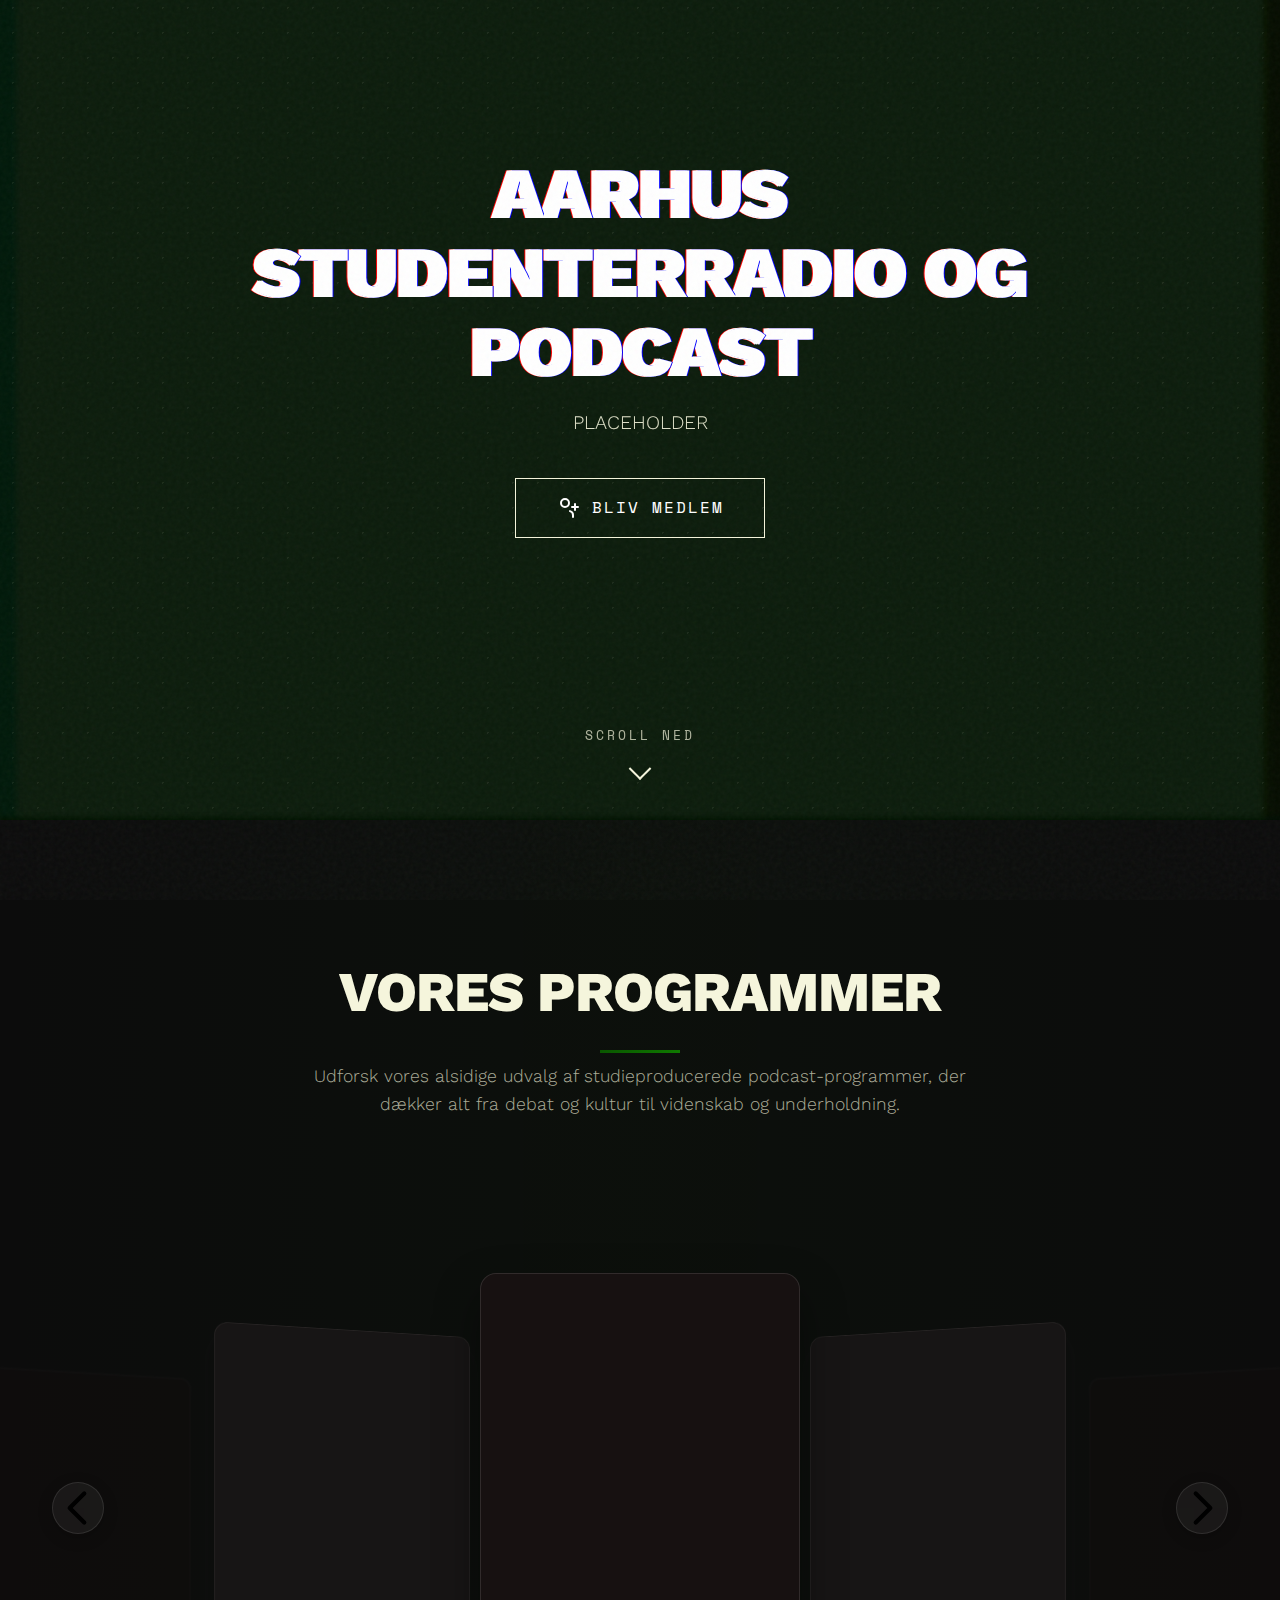
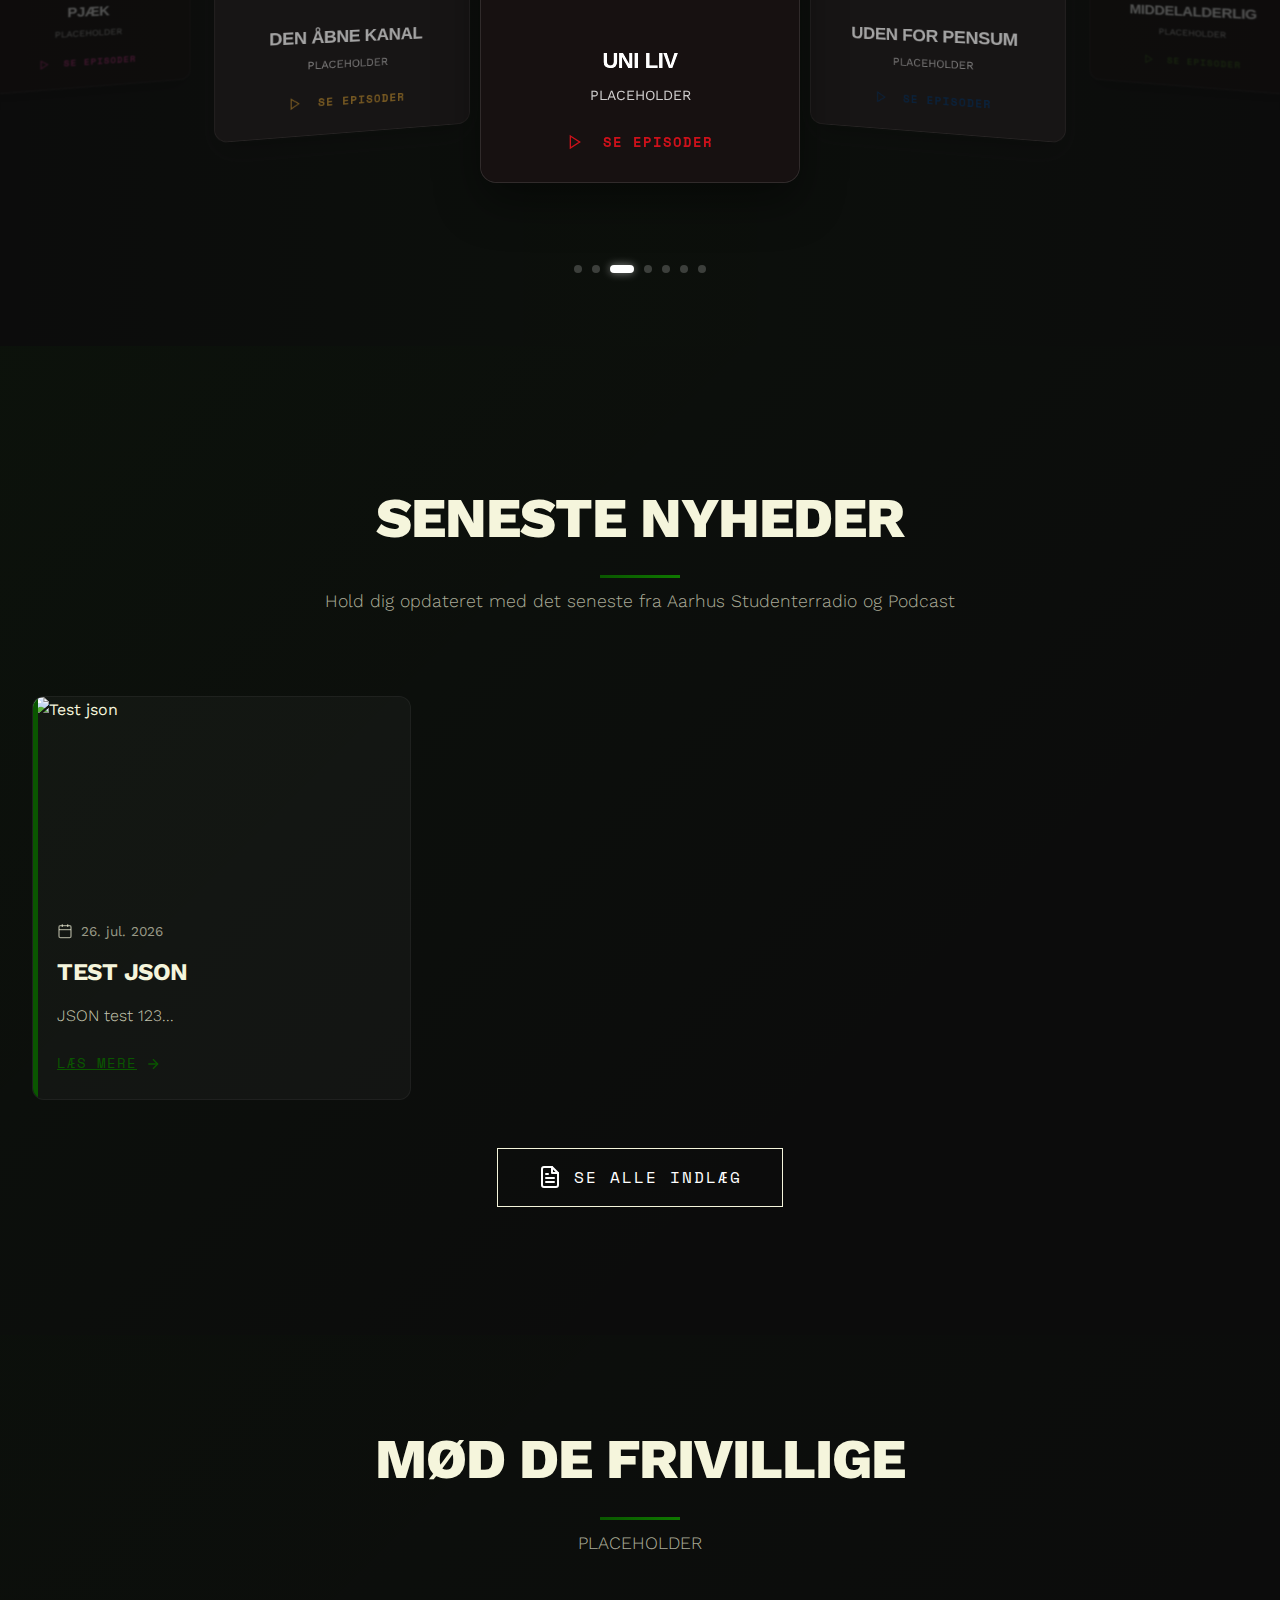
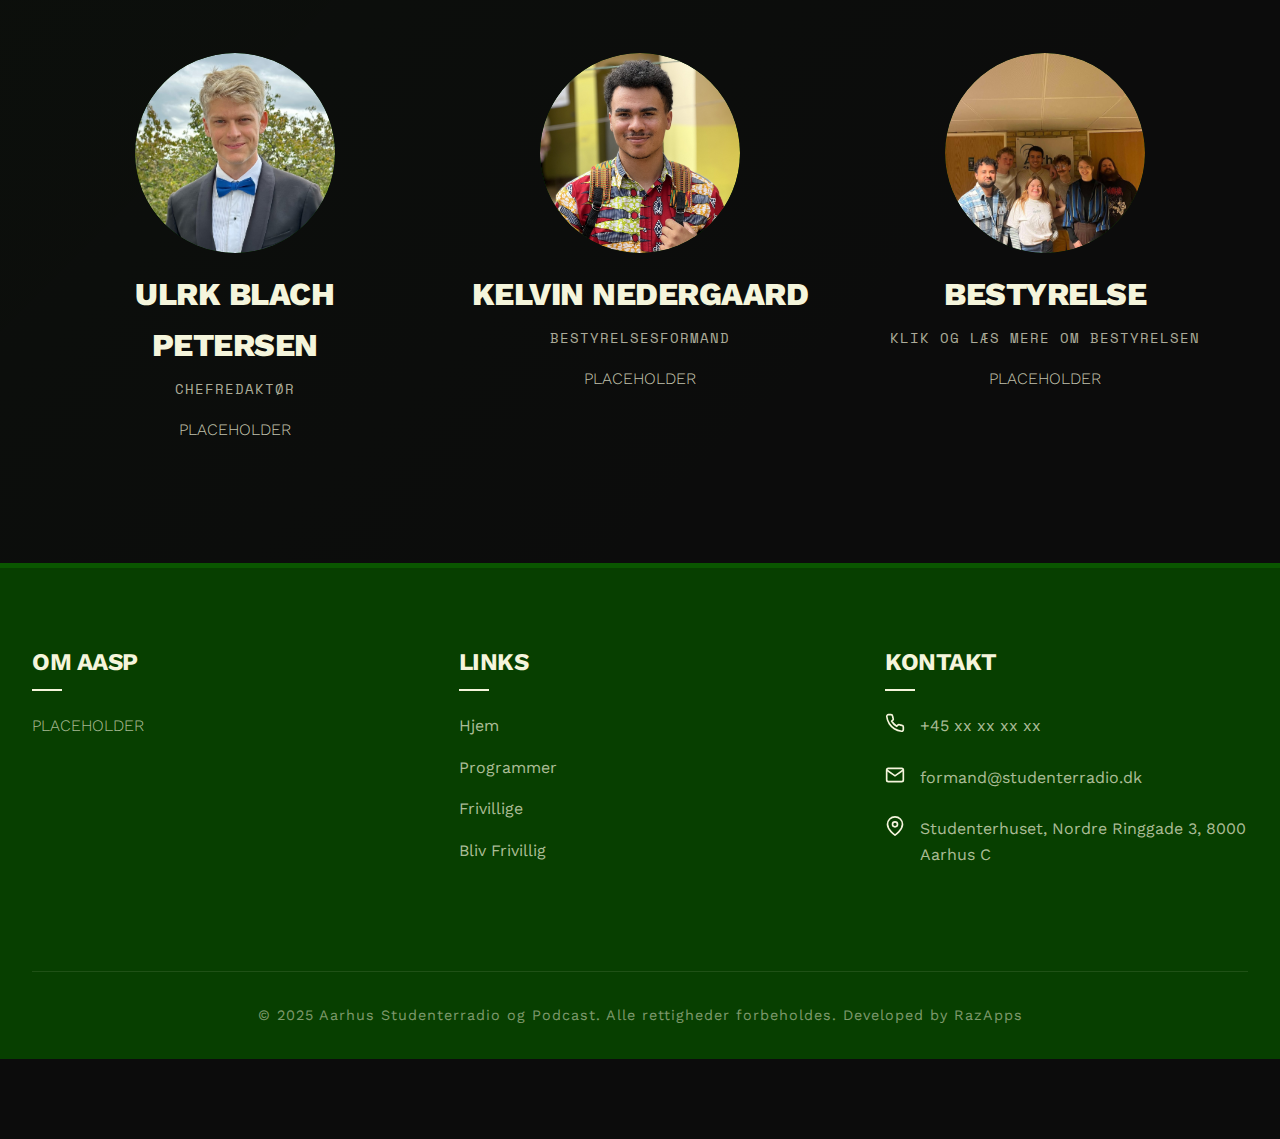
==== commit 3ca47eb1: "updates to prod" ====
--- a/src/index.html
+++ b/src/index.html
@@ -3311,127 +3311,265 @@
                 </script>
                 <!-- FOR BLOG POSTS -->
                 <script>
-                  // Add this to a <script> tag at the end of your body or in a separate JS file
+                 // Add this to a <script> tag at the end of your body or in a separate JS file
 
 document.addEventListener('DOMContentLoaded', function() {
-  // Create a debug area on the page
-  const debugArea = document.createElement('div');
-  debugArea.style.backgroundColor = '#1a1a1a';
-  debugArea.style.color = '#80FF80';
-  debugArea.style.padding = '20px';
-  debugArea.style.margin = '20px 0';
-  debugArea.style.borderRadius = '8px';
-  debugArea.style.fontFamily = 'monospace';
-  debugArea.style.fontSize = '14px';
-  debugArea.style.whiteSpace = 'pre-wrap';
-  debugArea.style.overflow = 'auto';
-  debugArea.style.maxHeight = '400px';
-  debugArea.innerHTML = "<h3>Debug: Checking _posts Directory</h3><p>Loading...</p>";
+  // Load blog posts for the blog section
+  loadBlogPosts();
   
-  // Insert it after the blog posts container if it exists, otherwise at the end of body
-  const container = document.getElementById('blog-posts-container') || document.body;
-  container.parentNode.insertBefore(debugArea, container.nextSibling);
+  // Update team member information from JSON files
+  updateTeamMemberInfo();
+});
+
+async function loadBlogPosts() {
+  const postsContainer = document.getElementById('blog-posts-container');
   
-  // Try to fetch the directory listing
-  logMessage(debugArea, "Attempting to fetch directory listing from /_posts/...");
+  if (!postsContainer) return;
   
-  fetch('/_posts/')
-    .then(response => {
-      if (!response.ok) {
-        throw new Error(`Failed to fetch directory listing: ${response.status} ${response.statusText}`);
+  // Initially show loading indicator
+  postsContainer.innerHTML = `
+    <div class="loading-posts">
+      <div class="spinner"></div>
+      <span>Indlæser indlæg...</span>
+    </div>
+  `;
+  
+  try {
+    // Try to fetch the directory listing from the posts directory
+    const response = await fetch('./posts/');
+    
+    if (!response.ok) {
+      throw new Error(`Failed to fetch posts directory: ${response.status}`);
+    }
+    
+    const html = await response.text();
+    
+    // Parse the HTML to find JSON files
+    const parser = new DOMParser();
+    const doc = parser.parseFromString(html, 'text/html');
+    const links = doc.querySelectorAll('a');
+    
+    // Extract JSON files or MD files with JSON content
+    const postFiles = Array.from(links)
+                      .map(link => link.getAttribute('href'))
+                      .filter(href => href && (href.endsWith('.json') || href.endsWith('.md')));
+    
+    // If no post files found
+    if (postFiles.length === 0) {
+      postsContainer.innerHTML = '<div class="no-posts">Ingen indlæg fundet</div>';
+      return;
+    }
+    
+    // Clear loading indicator
+    postsContainer.innerHTML = '';
+    
+    // Process each post
+    const processedPosts = [];
+    
+    for (const filename of postFiles) {
+      try {
+        // Make sure we're working with just the filename, not the full path
+        const bareFilename = filename.split('/').pop();
+        
+        // Fetch the content of the file
+        const fileResponse = await fetch(`./posts/${bareFilename}`);
+        
+        if (!fileResponse.ok) {
+          console.warn(`Failed to fetch post: ${bareFilename}`);
+          continue;
+        }
+        
+        const content = await fileResponse.text();
+        
+        // Parse content as JSON
+        let postData;
+        try {
+          // Try to parse as JSON
+          postData = JSON.parse(content.replace(/<userStyle>.*<\/userStyle>/s, ''));
+        } catch (jsonError) {
+          console.warn(`File ${bareFilename} is not valid JSON, skipping`);
+          continue;
+        }
+        
+        // Skip unpublished posts
+        if (postData.published === false) {
+          continue;
+        }
+        
+        // Extract date from filename or post data
+        let postDate;
+        
+        // First try the date from post data
+        if (postData.date) {
+          postDate = new Date(postData.date);
+        } 
+        // Then try extracting from filename (assumes YYYY-MM-DD-title format)
+        else {
+          const dateMatch = bareFilename.match(/^(\d{4}-\d{2}-\d{2})/);
+          if (dateMatch) {
+            postDate = new Date(dateMatch[1]);
+          } else {
+            // If no date found, use current date
+            postDate = new Date();
+          }
+        }
+        
+        // Format date as "DD MMM YYYY" in Danish
+        const formattedDate = new Intl.DateTimeFormat('da-DK', {
+          day: 'numeric',
+          month: 'short', 
+          year: 'numeric'
+        }).format(postDate);
+        
+        // Create post element
+        const postElement = createPostElement(postData, formattedDate, bareFilename);
+        
+        processedPosts.push({
+          date: postDate,
+          element: postElement
+        });
+        
+      } catch (error) {
+        console.error(`Error processing post ${filename}:`, error);
       }
-      logMessage(debugArea, `Directory fetch successful with status: ${response.status}`);
-      return response.text();
-    })
-    .then(html => {
-      // Parse the HTML to find links to markdown files
-      logMessage(debugArea, "Parsing directory listing HTML...");
-      
-      const parser = new DOMParser();
-      const doc = parser.parseFromString(html, 'text/html');
-      const links = doc.querySelectorAll('a');
-      
-      // Save all links for debugging
-      const allLinks = Array.from(links).map(link => link.getAttribute('href'));
-      logMessage(debugArea, `Found ${allLinks.length} links in total:\n${JSON.stringify(allLinks, null, 2)}`);
-      
-      // Filter for markdown files
-      const mdFiles = allLinks.filter(href => href && href.endsWith('.md'));
-      
-      if (mdFiles.length > 0) {
-        logMessage(debugArea, `SUCCESS! Found ${mdFiles.length} Markdown files:\n${JSON.stringify(mdFiles, null, 2)}`);
-        
-        // Try to fetch the first file to verify we can access it
-        if (mdFiles.length > 0) {
-          const firstFile = mdFiles[0];
-          logMessage(debugArea, `Attempting to fetch the first file: ${firstFile}...`);
-          
-          return fetch(`/_posts/${firstFile}`)
-            .then(resp => {
-              if (!resp.ok) throw new Error(`Failed to fetch file: ${resp.status}`);
-              return resp.text();
-            })
-            .then(content => {
-              logMessage(debugArea, `Successfully fetched file! First 100 characters:\n${content.substring(0, 100)}...`);
-            })
-            .catch(err => {
-              logMessage(debugArea, `Error fetching file: ${err.message}`, true);
-            });
-        }
-      } else {
-        logMessage(debugArea, "No Markdown files found in the directory listing.", true);
-        
-        // If no files found, try known file
-        tryKnownFile(debugArea);
-      }
-    })
-    .catch(error => {
-      logMessage(debugArea, `Error with directory listing: ${error.message}`, true);
-      
-      // If directory listing fails, try a known file
-      tryKnownFile(debugArea);
-    });
-});
-
-function tryKnownFile(debugArea) {
-  // Try to fetch a specific file we know exists
-  const knownFile = '2025-02-27-chefredaktor.md';
-  logMessage(debugArea, `Trying to fetch a known file: ${knownFile}...`);
+    }
+    
+    // Sort posts by date (newest first)
+    processedPosts.sort((a, b) => b.date - a.date);
+    
+    // Display the posts (limit to 3 most recent)
+    const displayLimit = 3;
+    for (let i = 0; i < Math.min(displayLimit, processedPosts.length); i++) {
+      postsContainer.appendChild(processedPosts[i].element);
+    }
+    
+    // If no posts were successfully processed
+    if (processedPosts.length === 0) {
+      postsContainer.innerHTML = '<div class="no-posts">Ingen indlæg fundet</div>';
+    }
+    
+  } catch (error) {
+    console.error('Error loading blog posts:', error);
+    postsContainer.innerHTML = `
+      <div class="no-posts">
+        <p>Der opstod en fejl ved indlæsning af indlæg: ${error.message}</p>
+        <button onclick="loadBlogPosts()" class="retry-button">Prøv igen</button>
+      </div>
+    `;
+  }
+}
+
+function createPostElement(postData, formattedDate, filename) {
+  // Create post element
+  const postElement = document.createElement('article');
+  postElement.className = 'blog-post';
   
-  fetch(`/_posts/${knownFile}`)
-    .then(response => {
-      if (!response.ok) {
-        throw new Error(`Failed to fetch known file: ${response.status}`);
-      }
-      logMessage(debugArea, "Successfully fetched known file!");
-      return response.text();
-    })
-    .then(content => {
-      logMessage(debugArea, `File content (first 100 chars):\n${content.substring(0, 100)}...`);
-    })
-    .catch(error => {
-      logMessage(debugArea, `Error fetching known file: ${error.message}`, true);
-    });
-}
-
-function logMessage(element, message, isError = false) {
-  const timestamp = new Date().toLocaleTimeString();
-  const msgElement = document.createElement('div');
-  msgElement.style.marginBottom = '10px';
-  msgElement.style.color = isError ? '#FF8080' : '#80FF80';
-  msgElement.textContent = `[${timestamp}] ${message}`;
+  // Extract post title
+  const title = postData.title || 'Untitled Post';
   
-  // Replace the "Loading..." message if it's still there
-  if (element.querySelector('p') && element.querySelector('p').textContent === 'Loading...') {
-    element.querySelector('p').remove();
+  // Generate a slug from filename (remove date prefix and extension)
+  const slug = filename.replace(/^\d{4}-\d{2}-\d{2}-/, '').replace(/\.(md|json)$/, '');
+  
+  // Extract excerpt from body
+  let excerpt = '';
+  if (postData.body) {
+    // Clean the content (remove HTML tags)
+    const contentWithoutHTML = postData.body.replace(/<[^>]*>/g, ' ').replace(/\s+/g, ' ');
+    
+    // Get first 150 characters or first sentence
+    const firstSentenceMatch = contentWithoutHTML.match(/^(.{1,200}[.!?])\s/);
+    excerpt = firstSentenceMatch 
+      ? firstSentenceMatch[1] 
+      : contentWithoutHTML.substring(0, 150) + '...';
   }
   
-  element.appendChild(msgElement);
+  // Post HTML structure
+  postElement.innerHTML = `
+    <div class="post-thumbnail">
+      <img src="${postData.image || '/api/placeholder/800/450'}" alt="${title}">
+    </div>
+    <div class="post-content">
+      <div class="post-meta">
+        <div class="post-date">
+          <svg width="16" height="16" viewBox="0 0 24 24" fill="none" stroke="currentColor" stroke-width="2">
+            <rect x="3" y="4" width="18" height="18" rx="2" ry="2"></rect>
+            <line x1="16" y1="2" x2="16" y2="6"></line>
+            <line x1="8" y1="2" x2="8" y2="6"></line>
+            <line x1="3" y1="10" x2="21" y2="10"></line>
+          </svg>
+          ${formattedDate}
+        </div>
+        ${postData.category ? `
+          <div class="post-category">
+            <svg width="16" height="16" viewBox="0 0 24 24" fill="none" stroke="currentColor" stroke-width="2">
+              <path d="M20.59 13.41l-7.17 7.17a2 2 0 0 1-2.83 0L2 12V2h10l8.59 8.59a2 2 0 0 1 0 2.82z"></path>
+              <line x1="7" y1="7" x2="7.01" y2="7"></line>
+            </svg>
+            ${postData.category}
+          </div>
+        ` : ''}
+      </div>
+      <h3 class="post-title">${title}</h3>
+      <div class="post-excerpt">${excerpt}</div>
+      <a href="/blog/${slug}" class="read-more">
+        Læs mere
+        <svg width="16" height="16" viewBox="0 0 24 24" fill="none" stroke="currentColor" stroke-width="2">
+          <line x1="5" y1="12" x2="19" y2="12"></line>
+          <polyline points="12 5 19 12 12 19"></polyline>
+        </svg>
+      </a>
+    </div>
+  `;
   
-  // Scroll to bottom to show latest message
-  element.scrollTop = element.scrollHeight;
-}
-                </script>
+  return postElement;
+}
+
+// Function to update team member info from JSON files
+async function updateTeamMemberInfo() {
+  // Dynamically update all team member elements
+  const teamMembers = document.querySelectorAll('.team-member');
+  
+  teamMembers.forEach(async member => {
+    const nameElement = member.querySelector('.team-name');
+    if (!nameElement) return;
+    
+    const nameText = nameElement.textContent.trim();
+    
+    // If this is Ulrik (the chefredaktør)
+    if (nameText.includes('ULRK BLACH PETERSEN') || nameText.toLowerCase().includes('ulrik')) {
+      try {
+        // Try to find and load the chefredaktør post
+        const response = await fetch('./posts/2025-02-27-chefredaktor.md');
+        if (response.ok) {
+          const content = await response.text();
+          
+          // Try to parse as JSON
+          try {
+            const data = JSON.parse(content.replace(/<userStyle>.*<\/userStyle>/s, ''));
+            
+            // Update elements
+            nameElement.textContent = data.body || nameText; // Use body content as name
+            
+            const roleElement = member.querySelector('.team-role');
+            if (roleElement && data.title) {
+              roleElement.textContent = data.title;
+            }
+            
+            const bioElement = member.querySelector('.team-bio');
+            if (bioElement && data.description) {
+              bioElement.textContent = data.description;
+            }
+          } catch (jsonError) {
+            console.warn('Could not parse file as JSON:', jsonError);
+          }
+        }
+      } catch (err) {
+        console.warn('Could not update team member from file:', err);
+      }
+    }
+  });
+}
+</script>
 <style>
     /* Style for the program description in the modal */
     .modal-program-description {
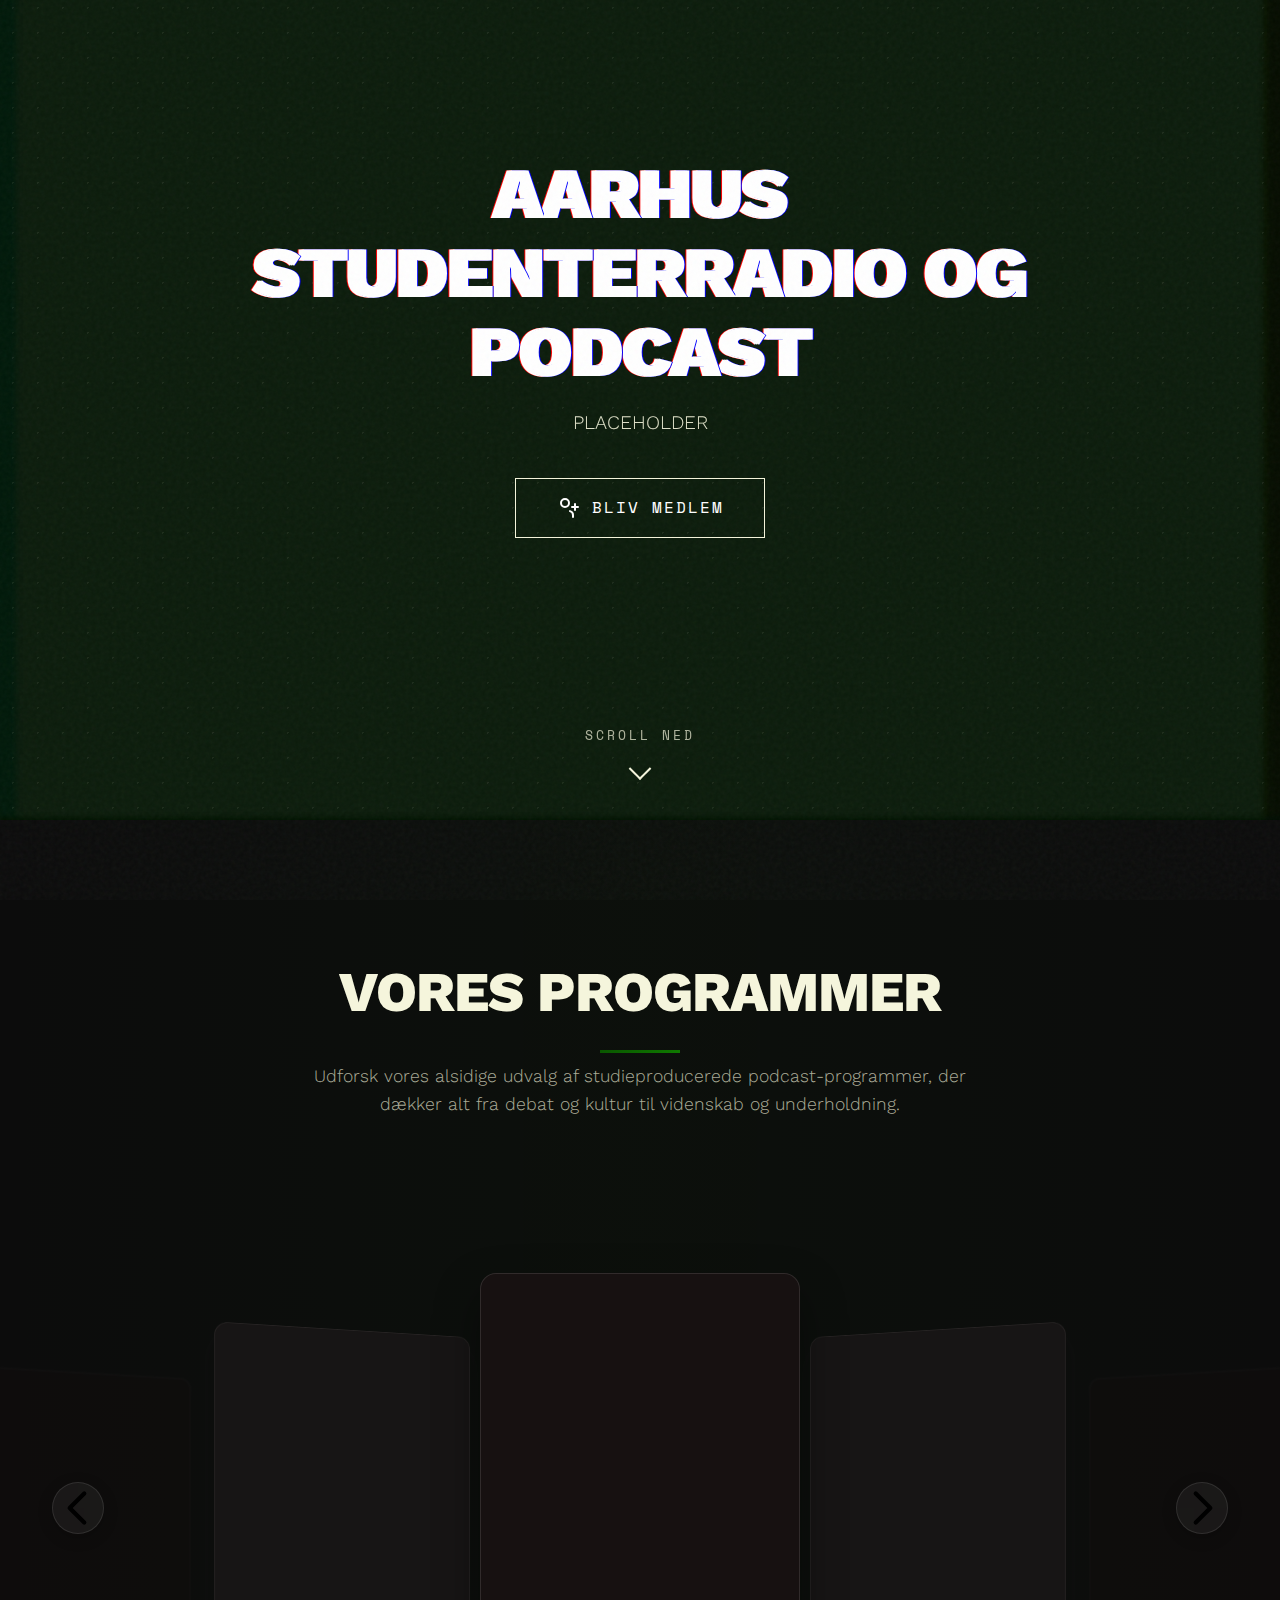
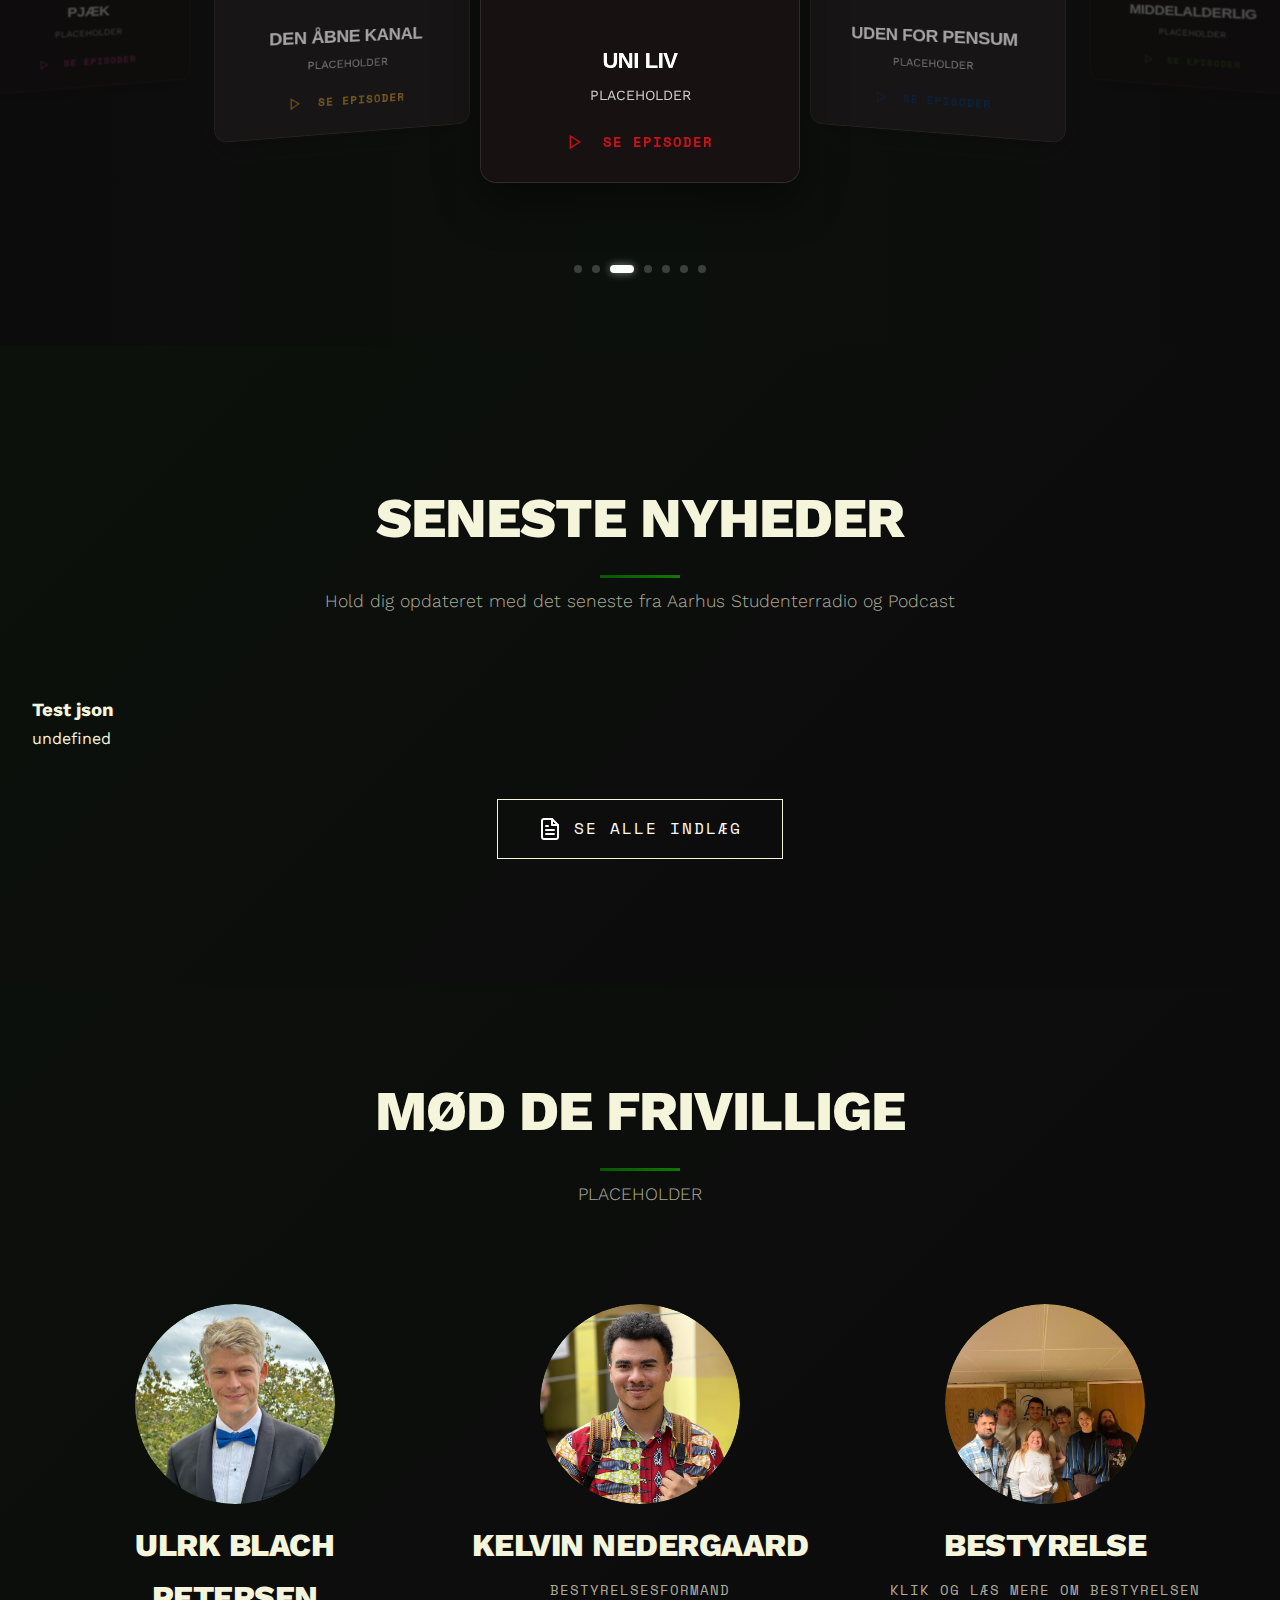
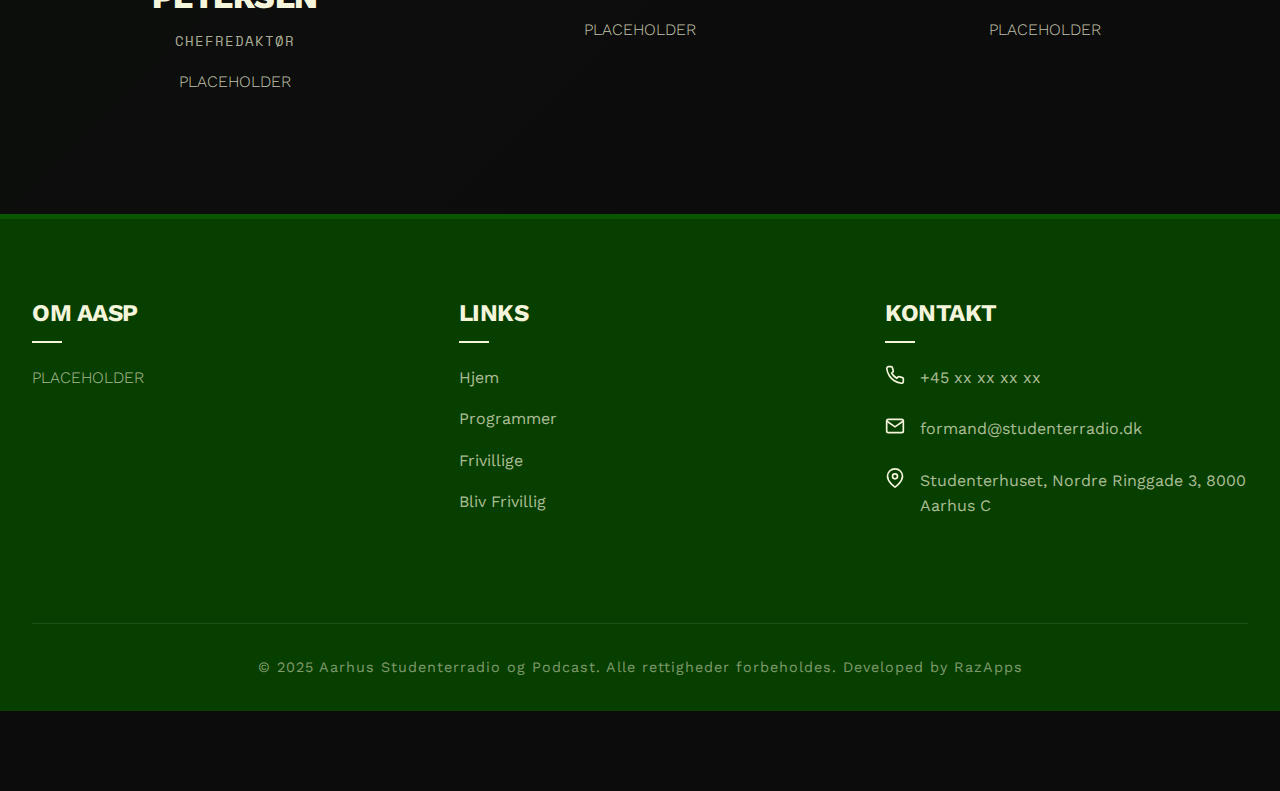
==== commit 7ba77c7b: "updates to posts" ====
--- a/src/index.html
+++ b/src/index.html
@@ -1857,11 +1857,7 @@
         </div>
         
         <div class="blog-grid" id="blog-posts-container">
-          <!-- Posts will be loaded here dynamically -->
-          <div class="loading-posts">
-            <div class="spinner"></div>
-            <span>Indlæser indlæg...</span>
-          </div>
+          <!-- Posts will be generated here -->
         </div>
         
         <div style="text-align: center; margin-top: 3rem;">
@@ -3311,265 +3307,30 @@
                 </script>
                 <!-- FOR BLOG POSTS -->
                 <script>
-                 // Add this to a <script> tag at the end of your body or in a separate JS file
-
-document.addEventListener('DOMContentLoaded', function() {
-  // Load blog posts for the blog section
-  loadBlogPosts();
-  
-  // Update team member information from JSON files
-  updateTeamMemberInfo();
-});
-
-async function loadBlogPosts() {
-  const postsContainer = document.getElementById('blog-posts-container');
-  
-  if (!postsContainer) return;
-  
-  // Initially show loading indicator
-  postsContainer.innerHTML = `
-    <div class="loading-posts">
-      <div class="spinner"></div>
-      <span>Indlæser indlæg...</span>
-    </div>
-  `;
-  
-  try {
-    // Try to fetch the directory listing from the posts directory
-    const response = await fetch('./posts/');
-    
-    if (!response.ok) {
-      throw new Error(`Failed to fetch posts directory: ${response.status}`);
-    }
-    
-    const html = await response.text();
-    
-    // Parse the HTML to find JSON files
-    const parser = new DOMParser();
-    const doc = parser.parseFromString(html, 'text/html');
-    const links = doc.querySelectorAll('a');
-    
-    // Extract JSON files or MD files with JSON content
-    const postFiles = Array.from(links)
-                      .map(link => link.getAttribute('href'))
-                      .filter(href => href && (href.endsWith('.json') || href.endsWith('.md')));
-    
-    // If no post files found
-    if (postFiles.length === 0) {
-      postsContainer.innerHTML = '<div class="no-posts">Ingen indlæg fundet</div>';
-      return;
-    }
-    
-    // Clear loading indicator
-    postsContainer.innerHTML = '';
-    
-    // Process each post
-    const processedPosts = [];
-    
-    for (const filename of postFiles) {
-      try {
-        // Make sure we're working with just the filename, not the full path
-        const bareFilename = filename.split('/').pop();
-        
-        // Fetch the content of the file
-        const fileResponse = await fetch(`./posts/${bareFilename}`);
-        
-        if (!fileResponse.ok) {
-          console.warn(`Failed to fetch post: ${bareFilename}`);
-          continue;
-        }
-        
-        const content = await fileResponse.text();
-        
-        // Parse content as JSON
-        let postData;
-        try {
-          // Try to parse as JSON
-          postData = JSON.parse(content.replace(/<userStyle>.*<\/userStyle>/s, ''));
-        } catch (jsonError) {
-          console.warn(`File ${bareFilename} is not valid JSON, skipping`);
-          continue;
-        }
-        
-        // Skip unpublished posts
-        if (postData.published === false) {
-          continue;
-        }
-        
-        // Extract date from filename or post data
-        let postDate;
-        
-        // First try the date from post data
-        if (postData.date) {
-          postDate = new Date(postData.date);
-        } 
-        // Then try extracting from filename (assumes YYYY-MM-DD-title format)
-        else {
-          const dateMatch = bareFilename.match(/^(\d{4}-\d{2}-\d{2})/);
-          if (dateMatch) {
-            postDate = new Date(dateMatch[1]);
-          } else {
-            // If no date found, use current date
-            postDate = new Date();
-          }
-        }
-        
-        // Format date as "DD MMM YYYY" in Danish
-        const formattedDate = new Intl.DateTimeFormat('da-DK', {
-          day: 'numeric',
-          month: 'short', 
-          year: 'numeric'
-        }).format(postDate);
-        
-        // Create post element
-        const postElement = createPostElement(postData, formattedDate, bareFilename);
-        
-        processedPosts.push({
-          date: postDate,
-          element: postElement
-        });
-        
-      } catch (error) {
-        console.error(`Error processing post ${filename}:`, error);
-      }
-    }
-    
-    // Sort posts by date (newest first)
-    processedPosts.sort((a, b) => b.date - a.date);
-    
-    // Display the posts (limit to 3 most recent)
-    const displayLimit = 3;
-    for (let i = 0; i < Math.min(displayLimit, processedPosts.length); i++) {
-      postsContainer.appendChild(processedPosts[i].element);
-    }
-    
-    // If no posts were successfully processed
-    if (processedPosts.length === 0) {
-      postsContainer.innerHTML = '<div class="no-posts">Ingen indlæg fundet</div>';
-    }
-    
-  } catch (error) {
-    console.error('Error loading blog posts:', error);
-    postsContainer.innerHTML = `
-      <div class="no-posts">
-        <p>Der opstod en fejl ved indlæsning af indlæg: ${error.message}</p>
-        <button onclick="loadBlogPosts()" class="retry-button">Prøv igen</button>
-      </div>
-    `;
-  }
-}
-
-function createPostElement(postData, formattedDate, filename) {
-  // Create post element
-  const postElement = document.createElement('article');
-  postElement.className = 'blog-post';
-  
-  // Extract post title
-  const title = postData.title || 'Untitled Post';
-  
-  // Generate a slug from filename (remove date prefix and extension)
-  const slug = filename.replace(/^\d{4}-\d{2}-\d{2}-/, '').replace(/\.(md|json)$/, '');
-  
-  // Extract excerpt from body
-  let excerpt = '';
-  if (postData.body) {
-    // Clean the content (remove HTML tags)
-    const contentWithoutHTML = postData.body.replace(/<[^>]*>/g, ' ').replace(/\s+/g, ' ');
-    
-    // Get first 150 characters or first sentence
-    const firstSentenceMatch = contentWithoutHTML.match(/^(.{1,200}[.!?])\s/);
-    excerpt = firstSentenceMatch 
-      ? firstSentenceMatch[1] 
-      : contentWithoutHTML.substring(0, 150) + '...';
-  }
-  
-  // Post HTML structure
-  postElement.innerHTML = `
-    <div class="post-thumbnail">
-      <img src="${postData.image || '/api/placeholder/800/450'}" alt="${title}">
-    </div>
-    <div class="post-content">
-      <div class="post-meta">
-        <div class="post-date">
-          <svg width="16" height="16" viewBox="0 0 24 24" fill="none" stroke="currentColor" stroke-width="2">
-            <rect x="3" y="4" width="18" height="18" rx="2" ry="2"></rect>
-            <line x1="16" y1="2" x2="16" y2="6"></line>
-            <line x1="8" y1="2" x2="8" y2="6"></line>
-            <line x1="3" y1="10" x2="21" y2="10"></line>
-          </svg>
-          ${formattedDate}
-        </div>
-        ${postData.category ? `
-          <div class="post-category">
-            <svg width="16" height="16" viewBox="0 0 24 24" fill="none" stroke="currentColor" stroke-width="2">
-              <path d="M20.59 13.41l-7.17 7.17a2 2 0 0 1-2.83 0L2 12V2h10l8.59 8.59a2 2 0 0 1 0 2.82z"></path>
-              <line x1="7" y1="7" x2="7.01" y2="7"></line>
-            </svg>
-            ${postData.category}
-          </div>
-        ` : ''}
-      </div>
-      <h3 class="post-title">${title}</h3>
-      <div class="post-excerpt">${excerpt}</div>
-      <a href="/blog/${slug}" class="read-more">
-        Læs mere
-        <svg width="16" height="16" viewBox="0 0 24 24" fill="none" stroke="currentColor" stroke-width="2">
-          <line x1="5" y1="12" x2="19" y2="12"></line>
-          <polyline points="12 5 19 12 12 19"></polyline>
-        </svg>
-      </a>
-    </div>
-  `;
-  
-  return postElement;
-}
-
-// Function to update team member info from JSON files
-async function updateTeamMemberInfo() {
-  // Dynamically update all team member elements
-  const teamMembers = document.querySelectorAll('.team-member');
-  
-  teamMembers.forEach(async member => {
-    const nameElement = member.querySelector('.team-name');
-    if (!nameElement) return;
-    
-    const nameText = nameElement.textContent.trim();
-    
-    // If this is Ulrik (the chefredaktør)
-    if (nameText.includes('ULRK BLACH PETERSEN') || nameText.toLowerCase().includes('ulrik')) {
-      try {
-        // Try to find and load the chefredaktør post
-        const response = await fetch('./posts/2025-02-27-chefredaktor.md');
-        if (response.ok) {
-          const content = await response.text();
-          
-          // Try to parse as JSON
-          try {
-            const data = JSON.parse(content.replace(/<userStyle>.*<\/userStyle>/s, ''));
-            
-            // Update elements
-            nameElement.textContent = data.body || nameText; // Use body content as name
-            
-            const roleElement = member.querySelector('.team-role');
-            if (roleElement && data.title) {
-              roleElement.textContent = data.title;
-            }
-            
-            const bioElement = member.querySelector('.team-bio');
-            if (bioElement && data.description) {
-              bioElement.textContent = data.description;
-            }
-          } catch (jsonError) {
-            console.warn('Could not parse file as JSON:', jsonError);
-          }
-        }
-      } catch (err) {
-        console.warn('Could not update team member from file:', err);
-      }
-    }
-  });
-}
-</script>
+                  // Fetch the manifest file listing all post JSON files
+                  fetch('posts/posts.json')
+                    .then(response => response.json())
+                    .then(fileList => {
+                      // For each JSON file listed in the manifest, fetch its content
+                      fileList.forEach(fileName => {
+                        fetch(`posts/${fileName}`)
+                          .then(response => response.json())
+                          .then(data => {
+                            // Create a new element for the post
+                            const postElement = document.createElement('article');
+                            postElement.innerHTML = `
+                              <h3>${data.title}</h3>
+                              <p>${data.content}</p>
+                            `;
+                            // Append the new post element to the container
+                            document.getElementById('blog-posts-container').appendChild(postElement);
+                          })
+                          .catch(err => console.error('Error fetching post:', err));
+                      });
+                    })
+                    .catch(err => console.error('Error fetching posts manifest:', err));
+                </script>
+                
 <style>
     /* Style for the program description in the modal */
     .modal-program-description {
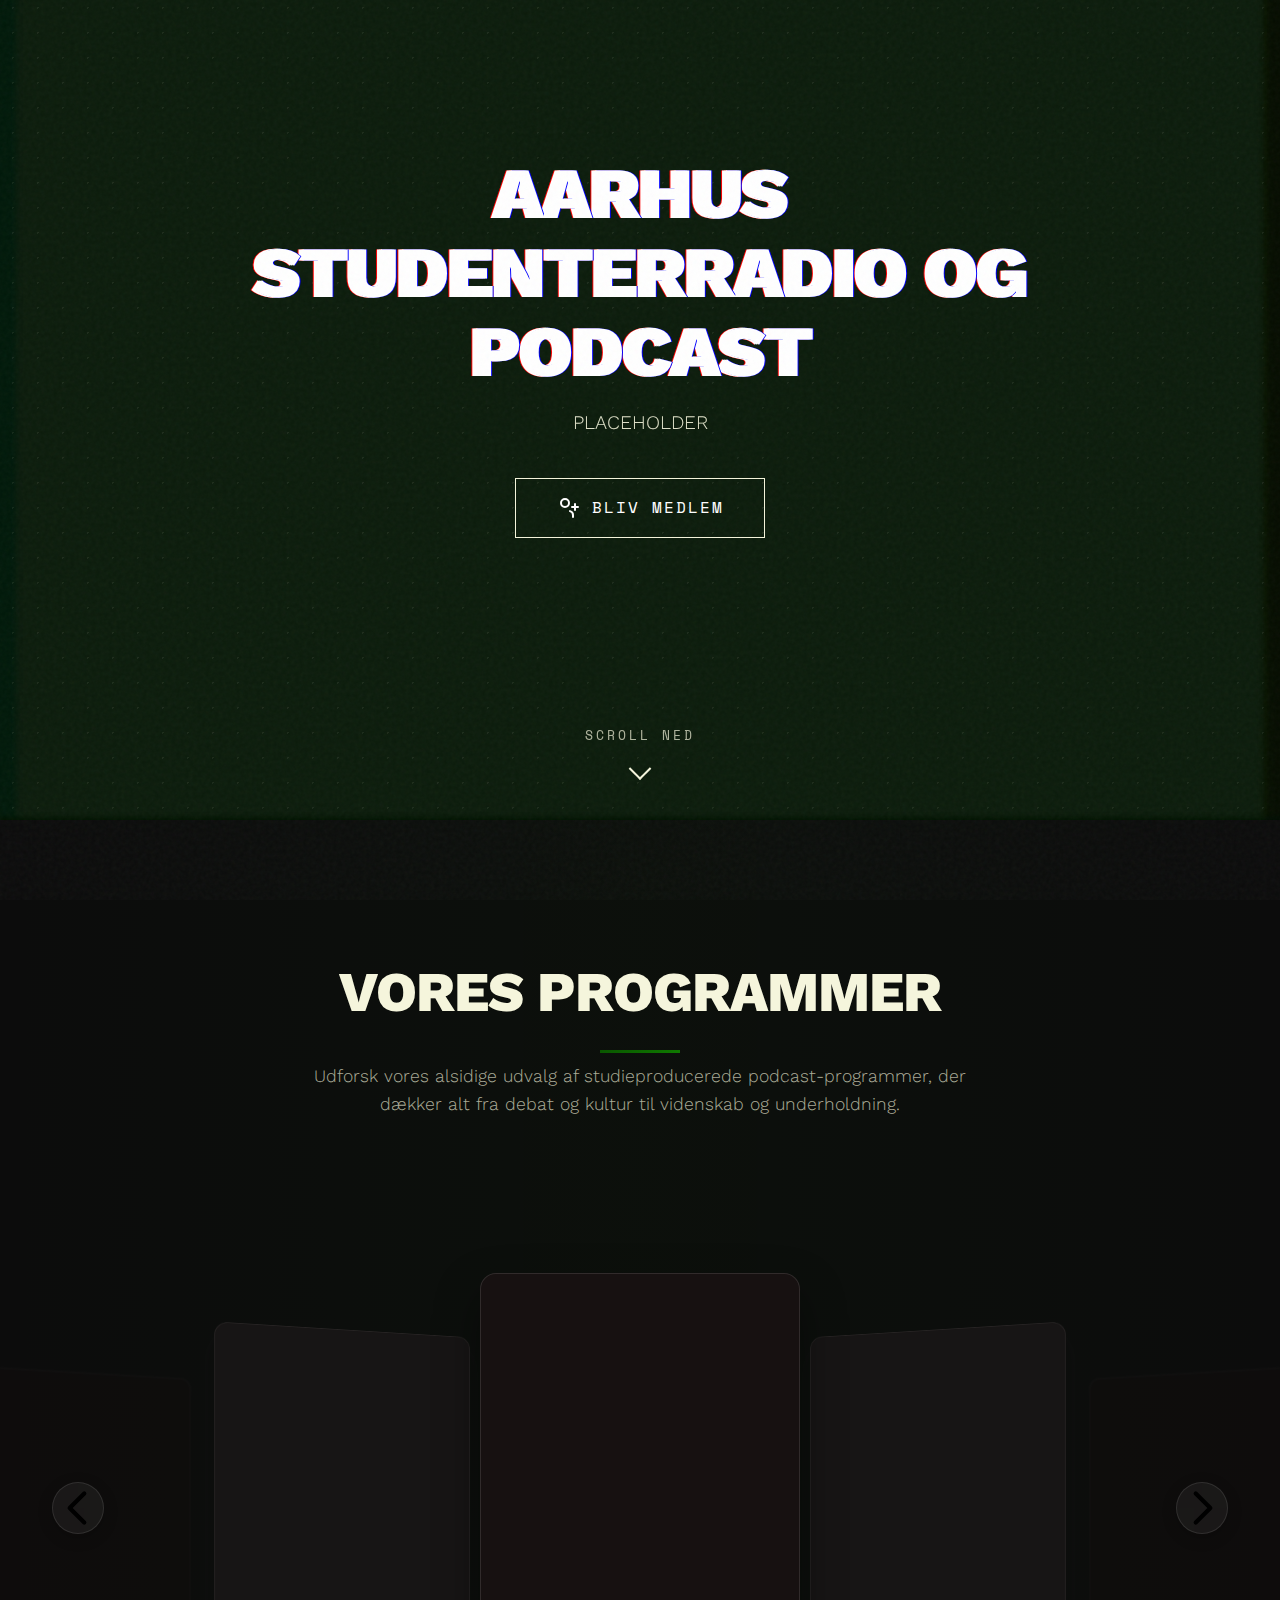
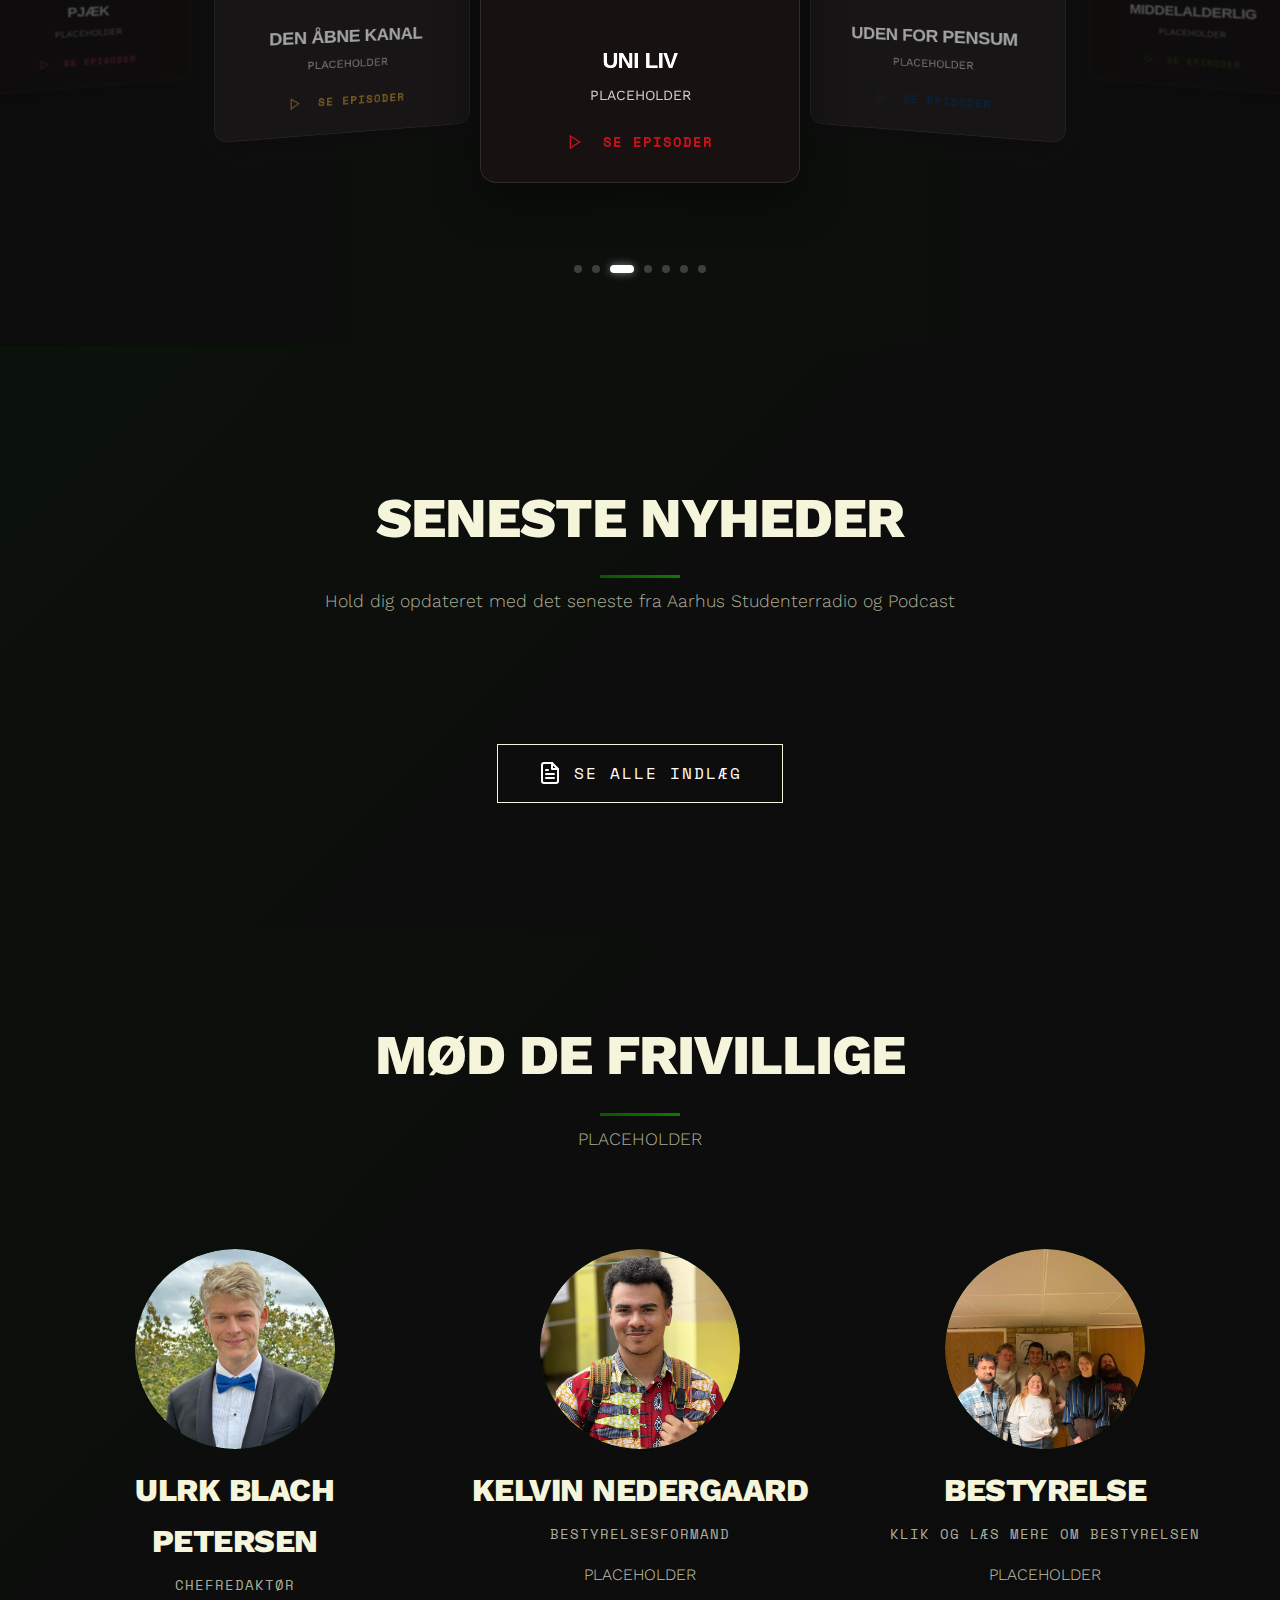
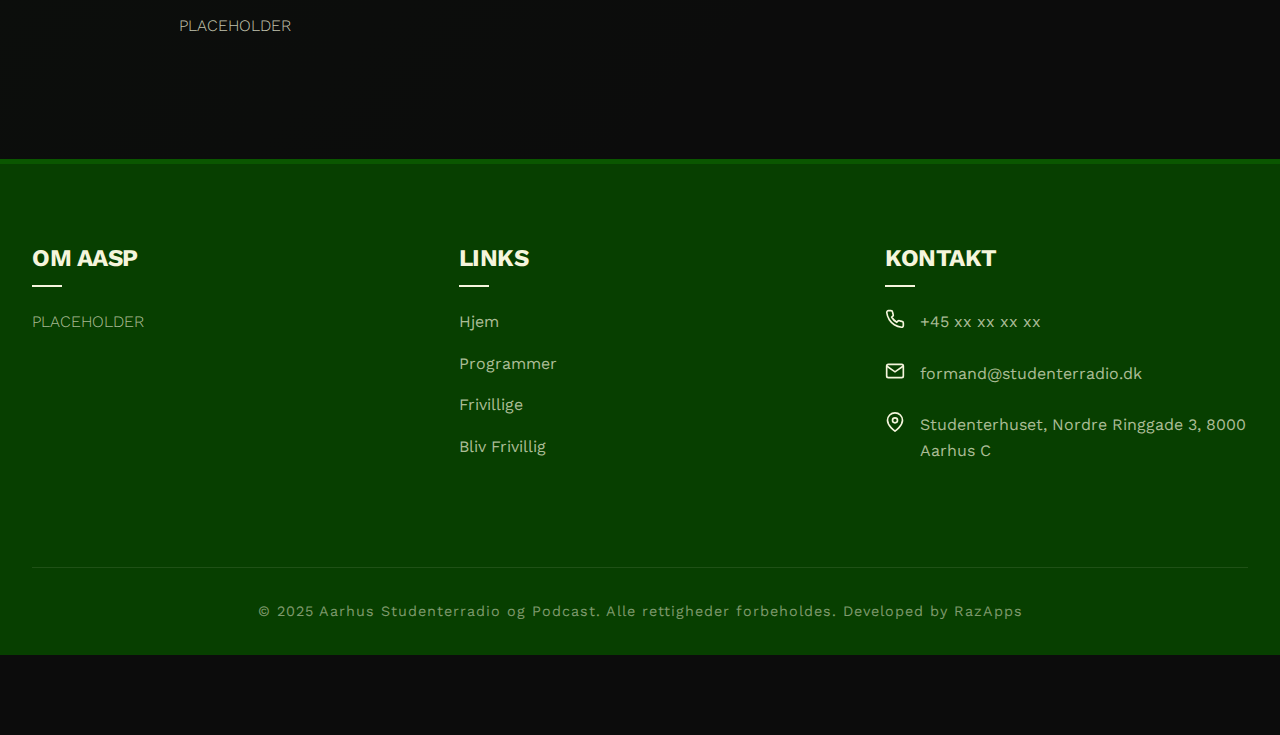
==== commit 1ce66edd: "Update to fetch" ====
--- a/src/index.html
+++ b/src/index.html
@@ -3307,28 +3307,19 @@
                 </script>
                 <!-- FOR BLOG POSTS -->
                 <script>
-                  // Fetch the manifest file listing all post JSON files
-                  fetch('posts/posts.json')
-                    .then(response => response.json())
-                    .then(fileList => {
-                      // For each JSON file listed in the manifest, fetch its content
-                      fileList.forEach(fileName => {
-                        fetch(`posts/${fileName}`)
-                          .then(response => response.json())
-                          .then(data => {
-                            // Create a new element for the post
-                            const postElement = document.createElement('article');
-                            postElement.innerHTML = `
-                              <h3>${data.title}</h3>
-                              <p>${data.content}</p>
-                            `;
-                            // Append the new post element to the container
-                            document.getElementById('blog-posts-container').appendChild(postElement);
-                          })
-                          .catch(err => console.error('Error fetching post:', err));
-                      });
-                    })
-                    .catch(err => console.error('Error fetching posts manifest:', err));
+               async function fetchPosts() {
+  const response = await fetch('/src/posts/'); // Get directory listing (if allowed)
+  const files = await response.json(); // Convert to JSON
+  const posts = await Promise.all(
+    files.map(async (file) => {
+      const post = await fetch(`/src/posts/${file}`).then((res) => res.json());
+      return { ...post, filename: file };
+    })
+  );
+  console.log(posts);
+}
+fetchPosts();
+
                 </script>
                 
 <style>
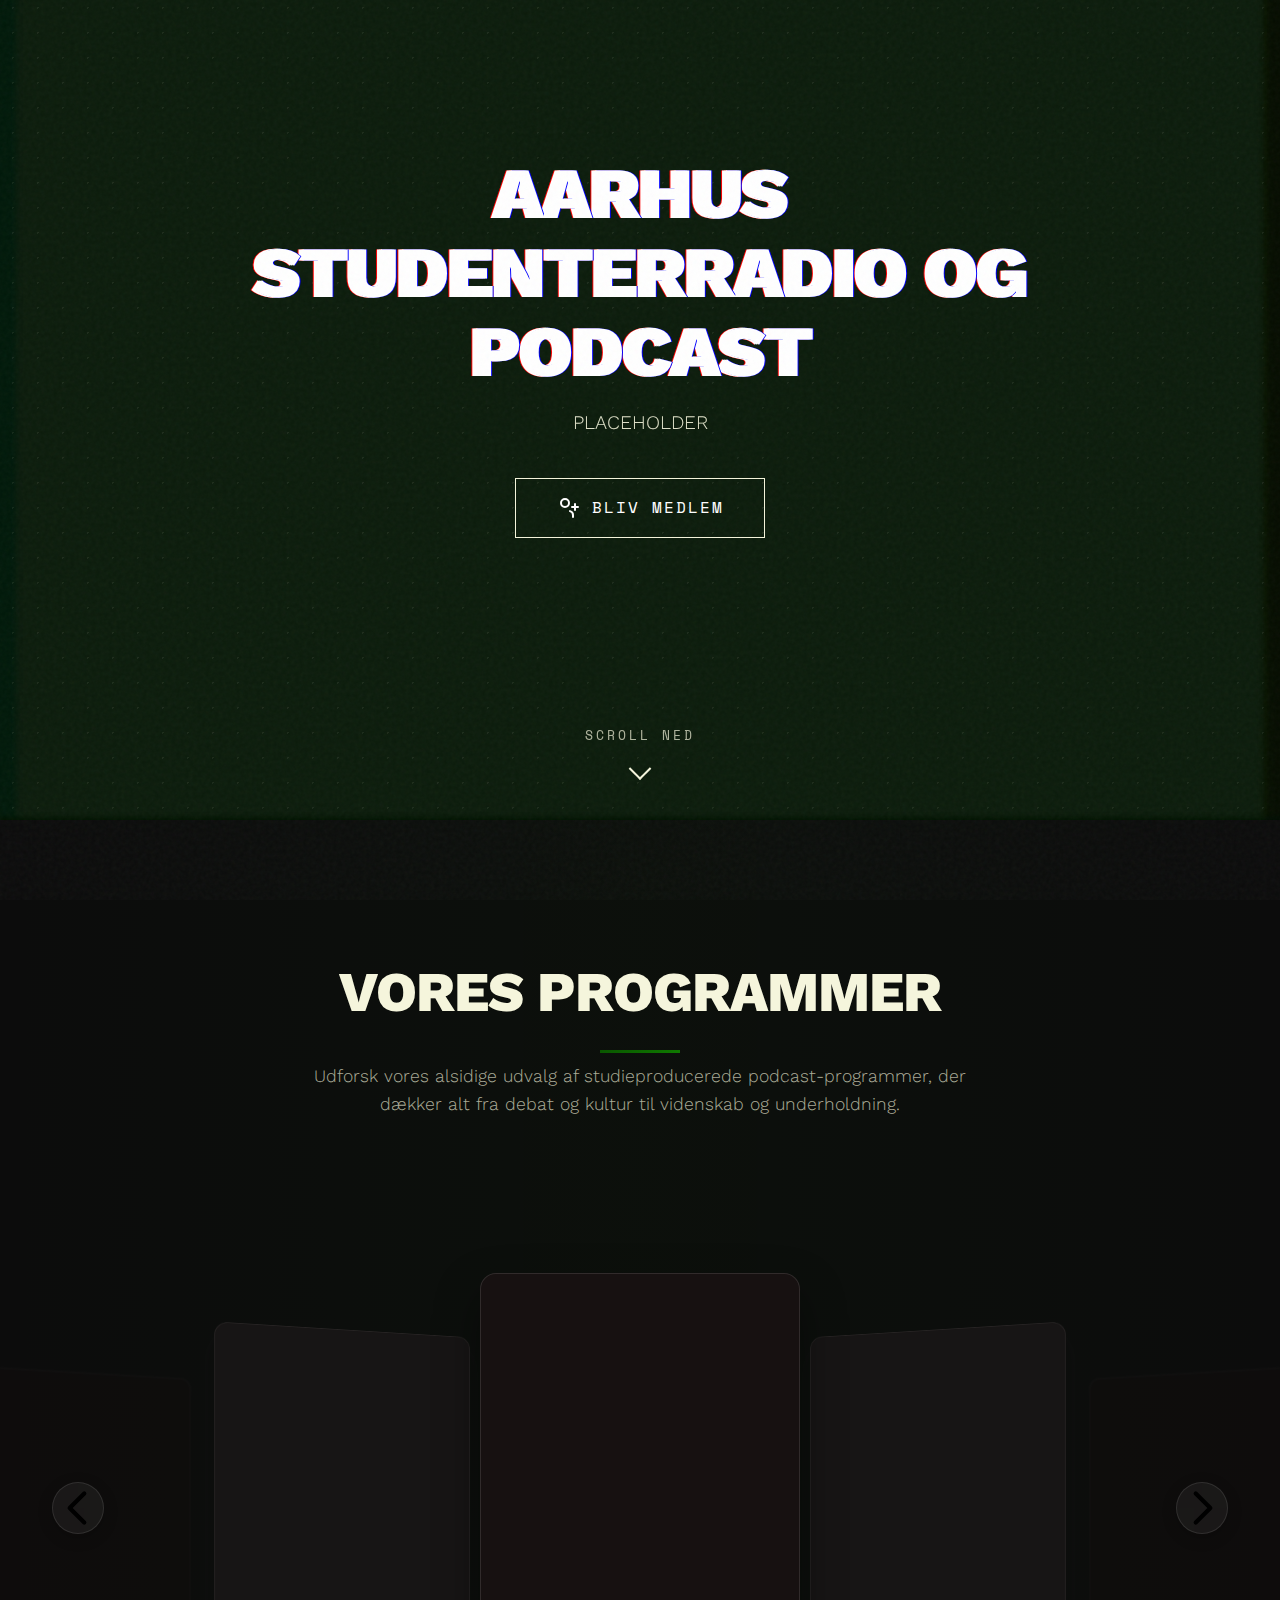
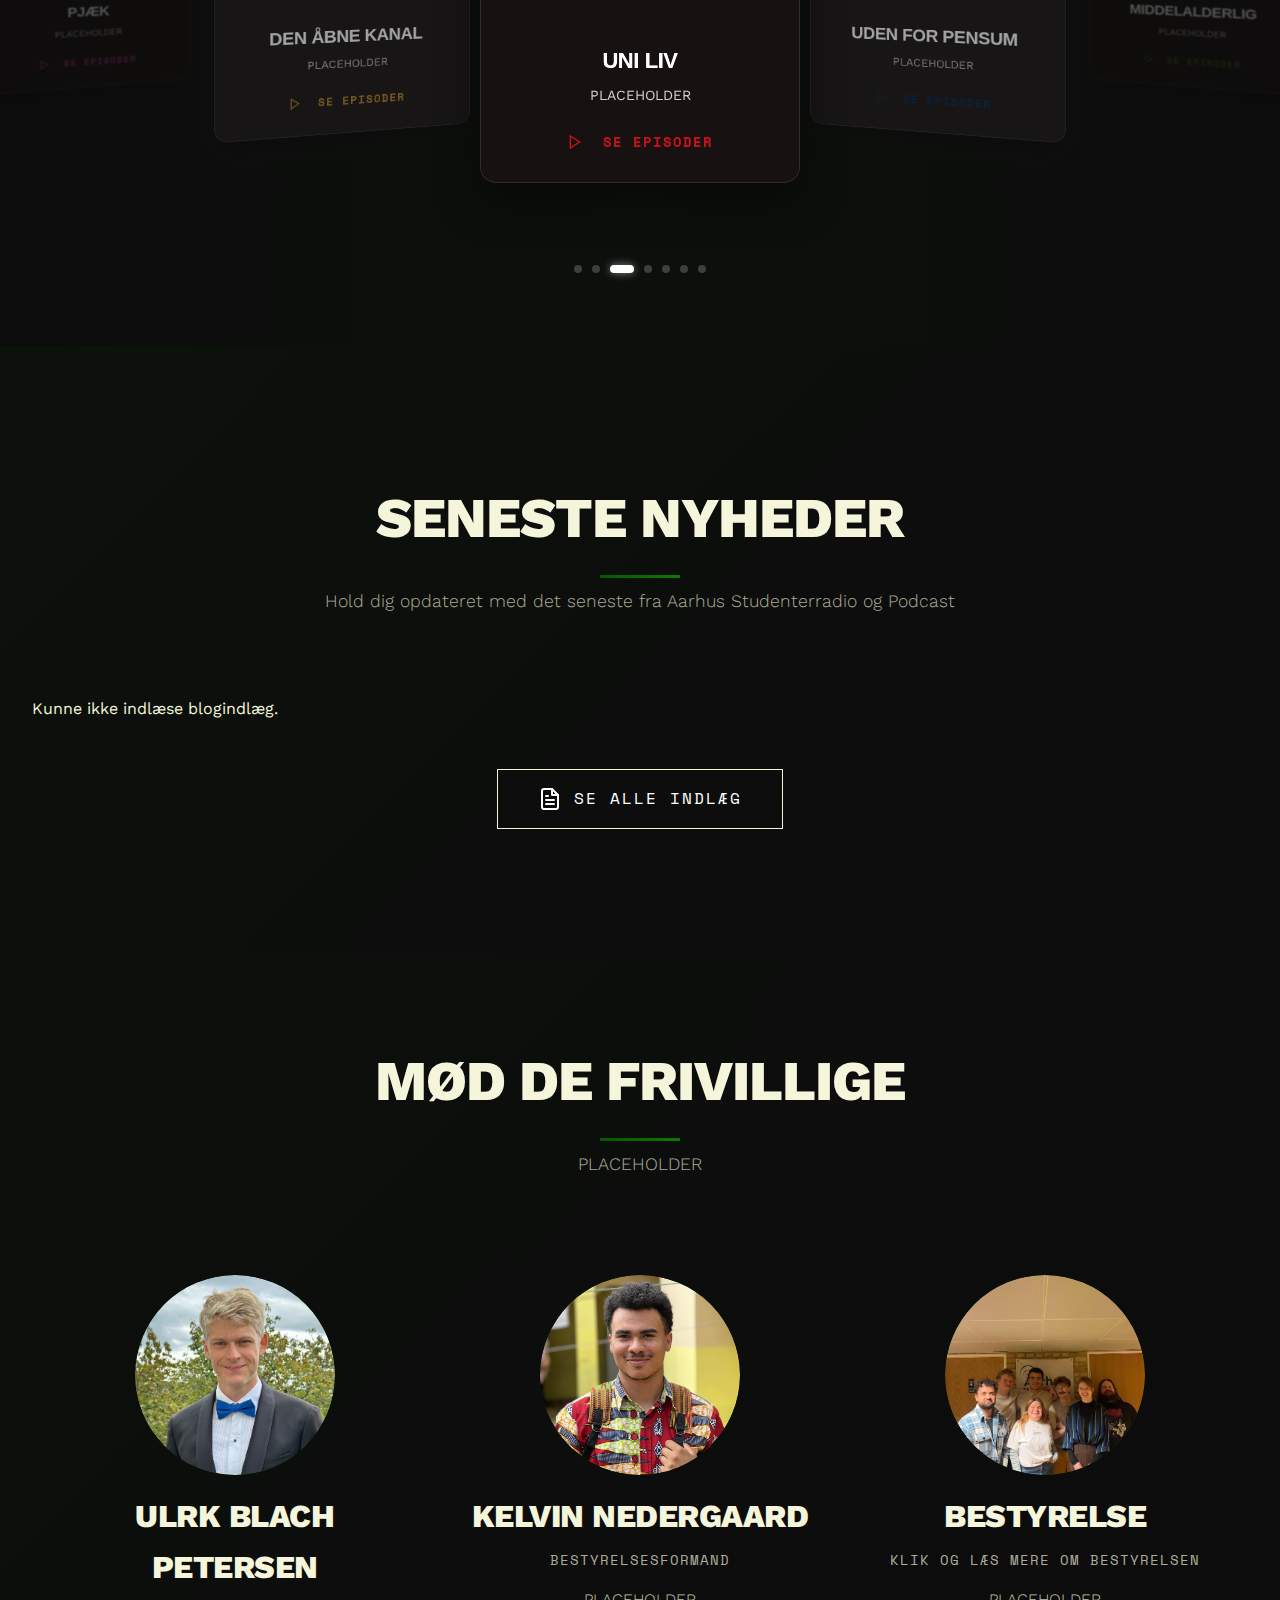
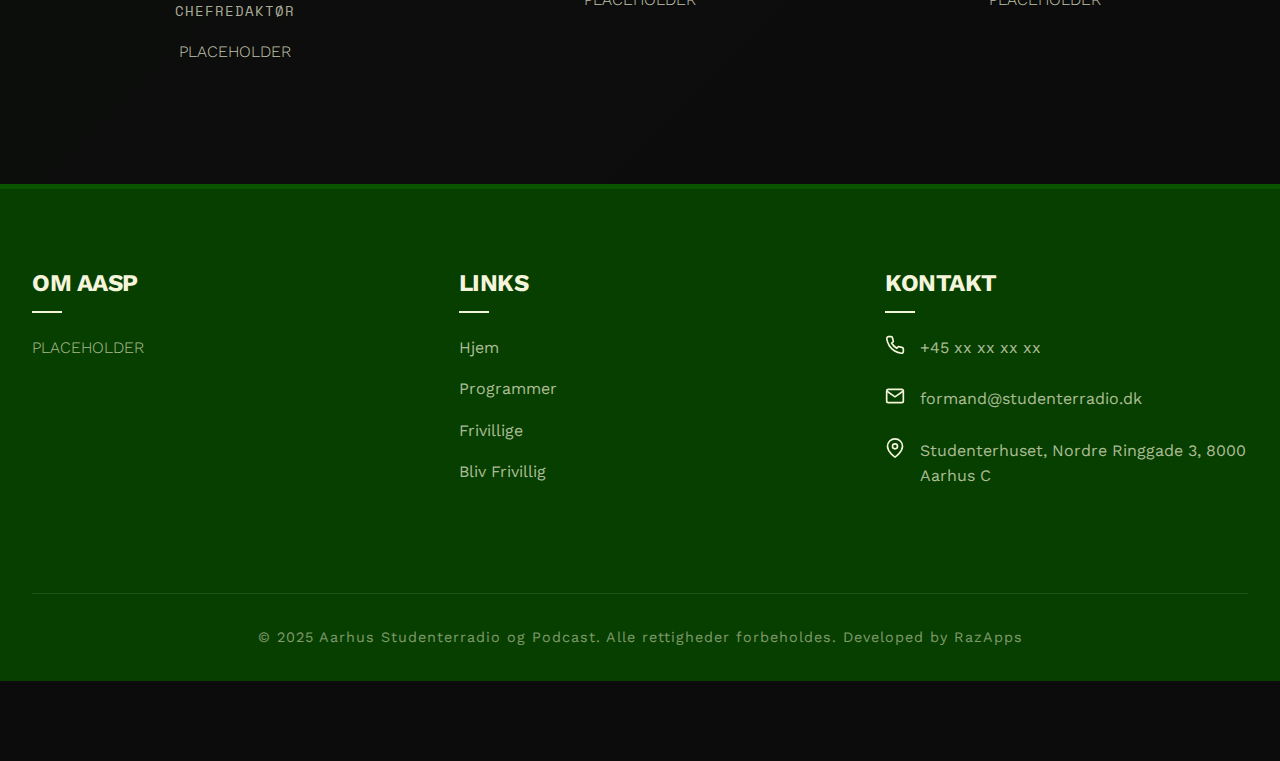
==== commit c5d0b130: "New cms update" ====
--- a/src/index.html
+++ b/src/index.html
@@ -1857,11 +1857,11 @@
         </div>
         
         <div class="blog-grid" id="blog-posts-container">
-          <!-- Posts will be generated here -->
+          <p>Indlæser indlæg...</p> <!-- Shown before posts load -->
         </div>
         
         <div style="text-align: center; margin-top: 3rem;">
-          <a href="#" class="cta-button blog-cta">
+          <a href="all-posts.html" class="cta-button blog-cta">
             <svg xmlns="http://www.w3.org/2000/svg" width="24" height="24" viewBox="0 0 24 24" fill="none" stroke="currentColor" stroke-width="2" stroke-linecap="round" stroke-linejoin="round">
               <path d="M14 2H6a2 2 0 0 0-2 2v16a2 2 0 0 0 2 2h12a2 2 0 0 0 2-2V8z"></path>
               <polyline points="14 2 14 8 20 8"></polyline>
@@ -1874,6 +1874,7 @@
         </div>
       </div>
     </section>
+    
     
     <style>
       /* Blog Section Styles */
@@ -3307,20 +3308,73 @@
                 </script>
                 <!-- FOR BLOG POSTS -->
                 <script>
-               async function fetchPosts() {
-  const response = await fetch('/src/posts/'); // Get directory listing (if allowed)
-  const files = await response.json(); // Convert to JSON
-  const posts = await Promise.all(
-    files.map(async (file) => {
-      const post = await fetch(`/src/posts/${file}`).then((res) => res.json());
-      return { ...post, filename: file };
-    })
-  );
-  console.log(posts);
-}
-fetchPosts();
-
-                </script>
+async function fetchBlogPosts() {
+  const repoOwner = "razkrads";
+  const repoName = "razkrads.github.io";
+  const folderPath = "src/posts"; // Folder where JSON files are stored
+  const container = document.getElementById("blog-posts-container");
+
+  try {
+    // Fetch list of JSON files from GitHub
+    const response = await fetch(`https://api.github.com/repos/${repoOwner}/${repoName}/contents/${folderPath}`);
+    if (!response.ok) throw new Error(`GitHub API error: ${response.statusText}`);
+
+    const files = await response.json();
+
+    // Filter only .json files
+    const jsonFiles = files.filter(file => file.name.endsWith(".json"));
+
+    // Fetch and display posts
+    const posts = await Promise.all(
+      jsonFiles.map(file =>
+        fetch(file.download_url)
+          .then(res => res.json())
+          .then(data => ({ ...data, filename: file.name })) // Add filename to data
+      )
+    );
+
+    // Filter out unpublished posts
+    const publishedPosts = posts.filter(post => post.published);
+
+    // Sort posts by latest first (if you have a `date` field in the future, sort by `date`)
+    publishedPosts.reverse();
+
+    container.innerHTML = ""; // Clear loading state
+
+    // Show only the latest 3 posts
+    publishedPosts.slice(0, 3).forEach(post => {
+      const postElement = document.createElement("div");
+      postElement.className = "blog-post";
+      postElement.innerHTML = `
+        <div class="blog-post-thumbnail">
+          <img src="${post.image || 'default-image.jpg'}" alt="${post.title}">
+        </div>
+        <div class="blog-post-content">
+          <h3>${post.title}</h3>
+          <p>${post.body.substring(0, 100)}...</p> <!-- Excerpt from body -->
+          <a href="post.html?file=${post.filename}" class="read-more">Læs mere</a>
+        </div>
+      `;
+      container.appendChild(postElement);
+    });
+
+    // Show message if no posts are found
+    if (publishedPosts.length === 0) {
+      container.innerHTML = `<p>Ingen blogindlæg tilgængelige.</p>`;
+    }
+
+  } catch (error) {
+    console.error("Error loading blog posts:", error);
+    container.innerHTML = `<p>Kunne ikke indlæse blogindlæg.</p>`;
+  }
+}
+
+// Call function
+fetchBlogPosts();
+
+</script>
+
+
                 
 <style>
     /* Style for the program description in the modal */
